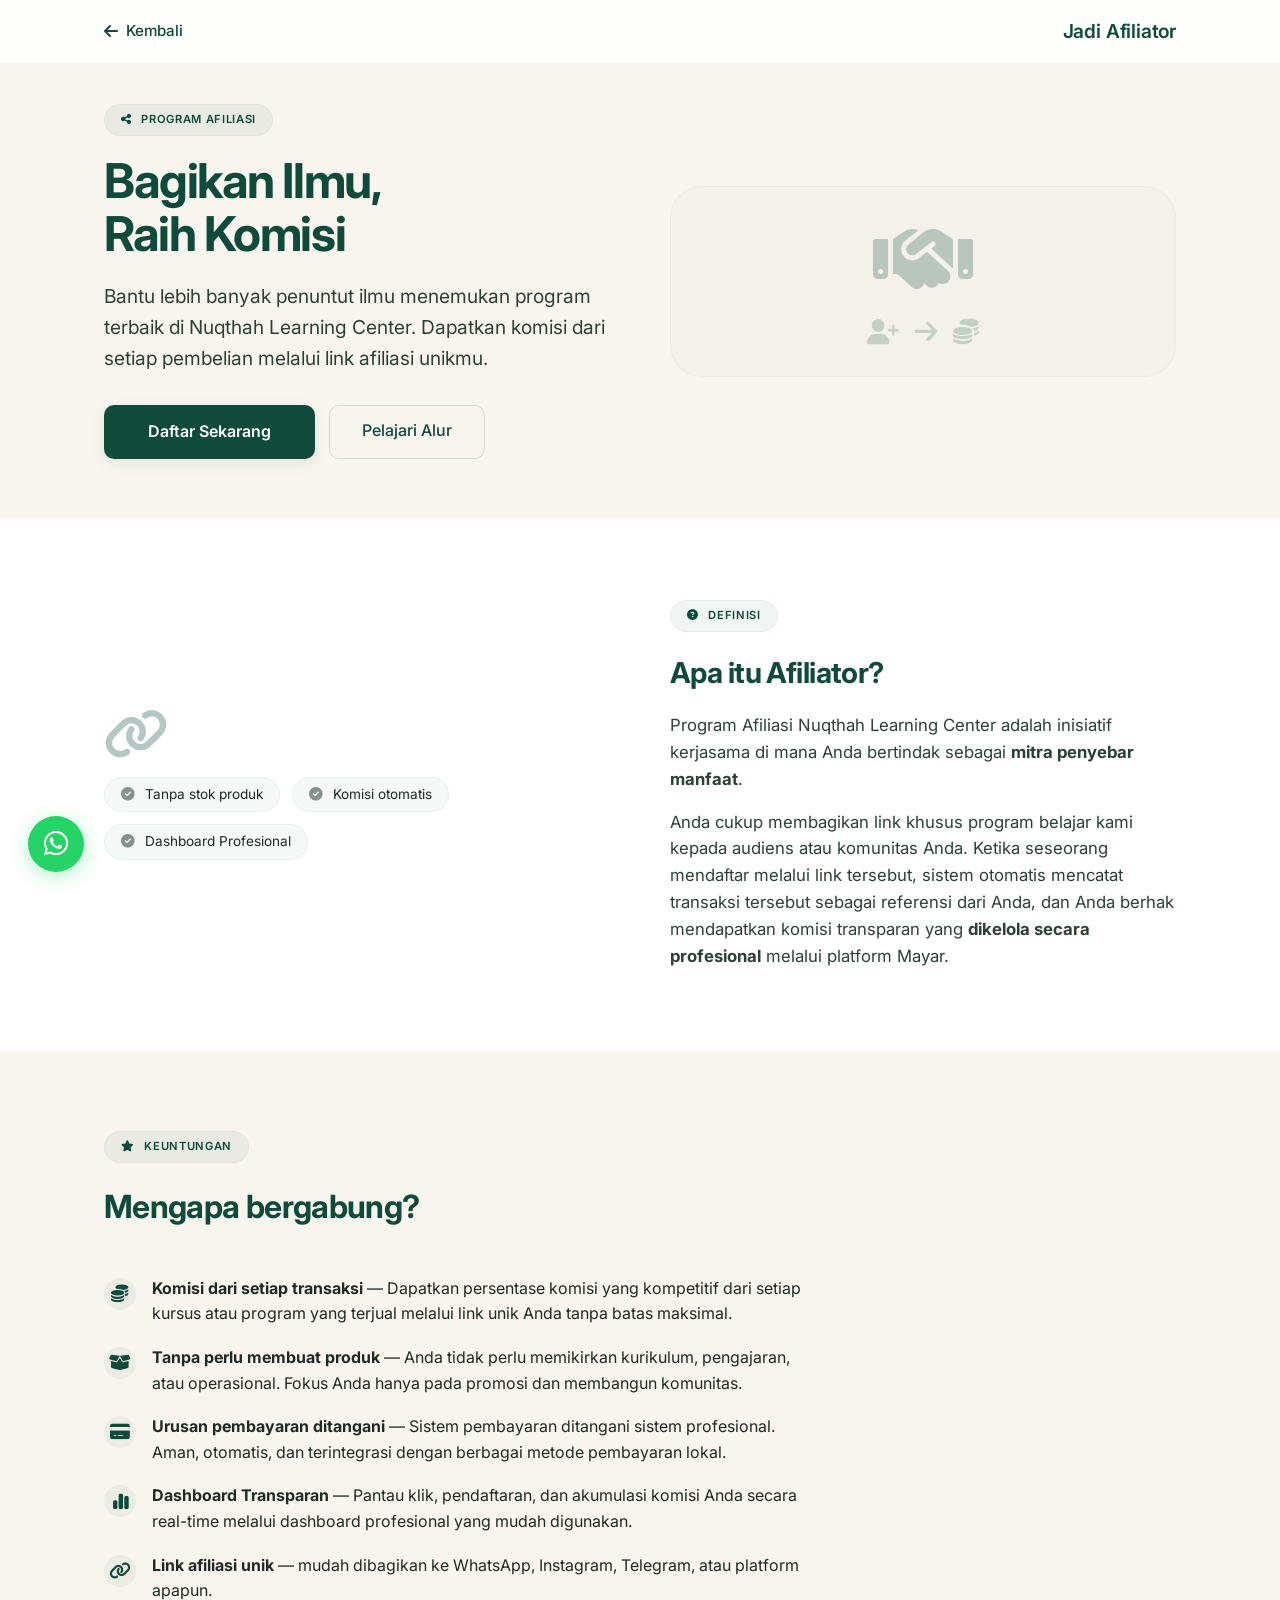
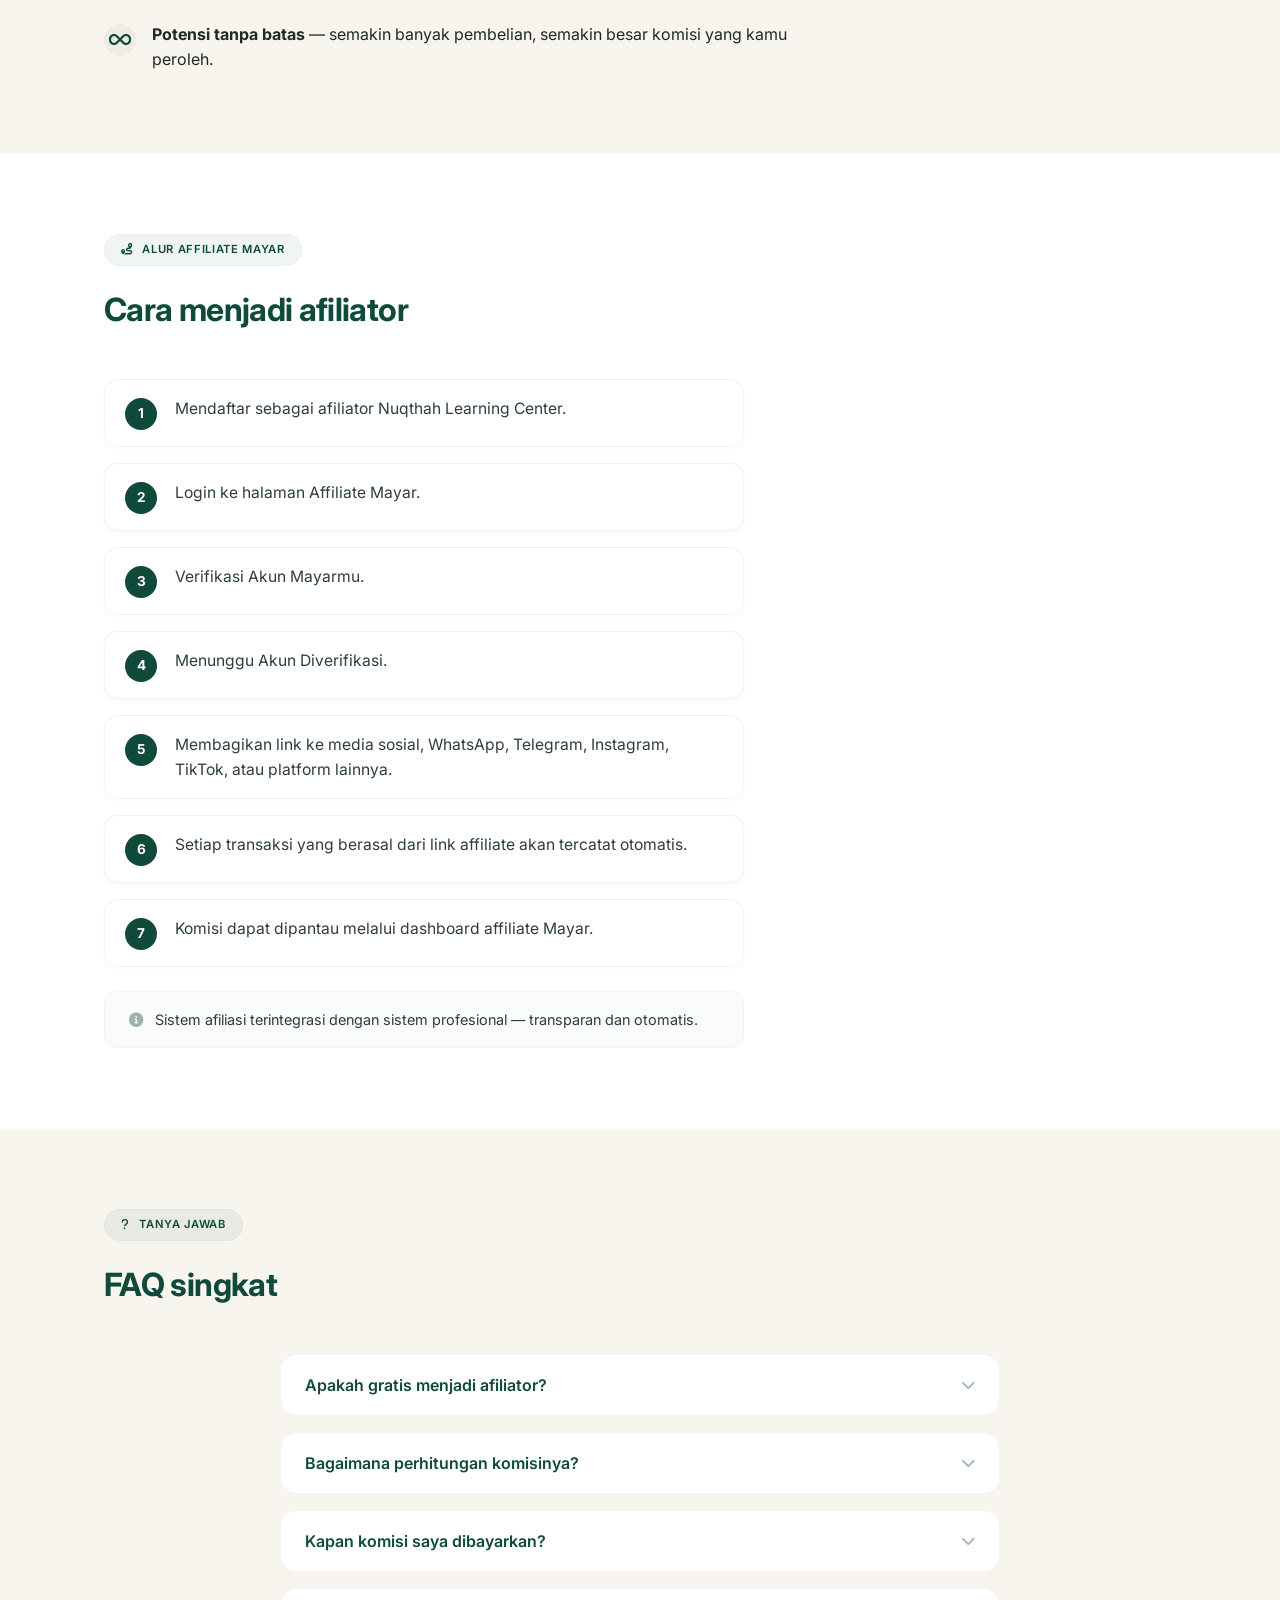
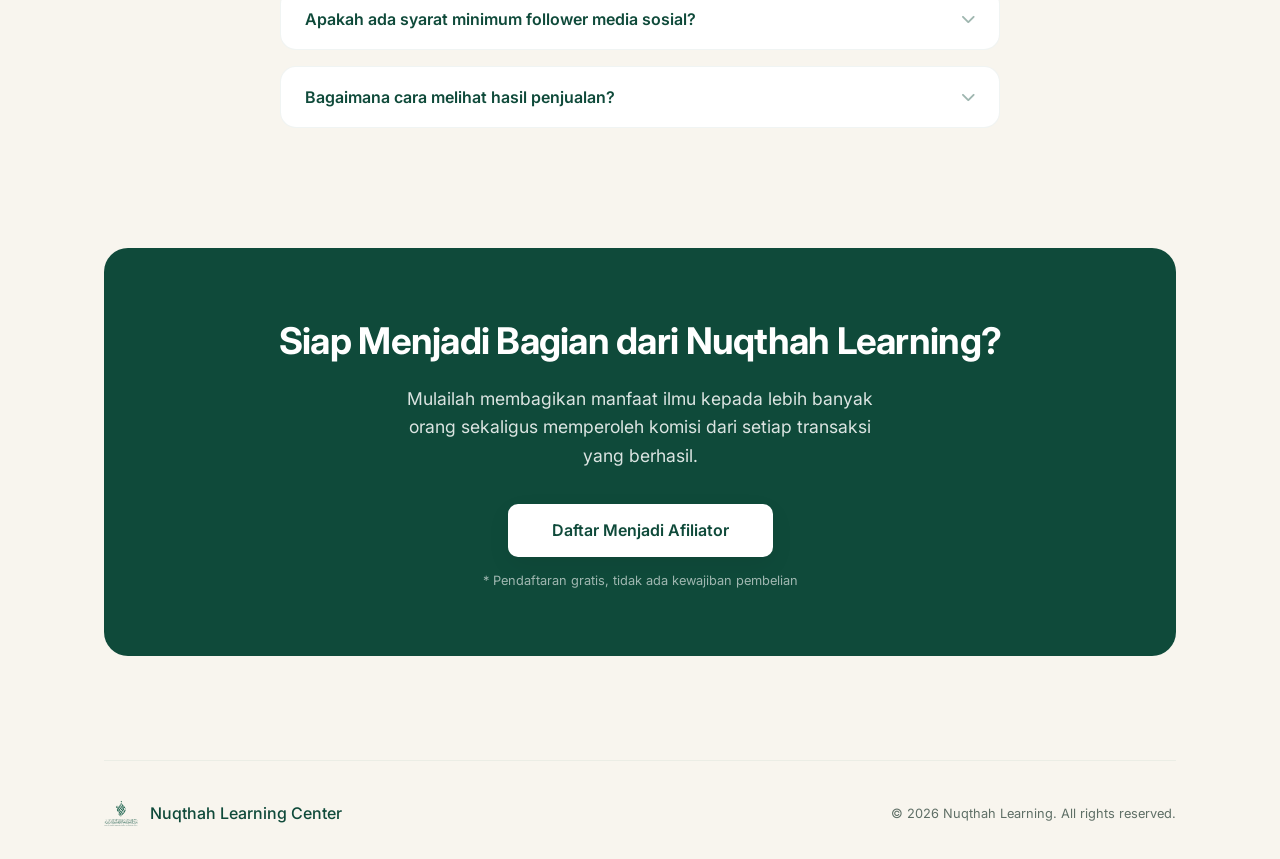
==== afiliator.html @ 63e70f7a "Add files via upload" ====
<!DOCTYPE html>
<html lang="id">

<head>
    <meta charset="UTF-8" />
    <meta name="viewport" content="width=device-width, initial-scale=1.0" />
    <title>Jadi Afiliator · Nuqthah Learning Center</title>
    <meta name="theme-color" content="#0F4A3A" />
    <link rel="icon" type="image/png" href="assets/logofix.png" />
    <link rel="preconnect" href="https://fonts.googleapis.com" />
    <link rel="preconnect" href="https://fonts.gstatic.com" crossorigin />
    <link href="https://fonts.googleapis.com/css2?family=Inter:opsz,wght@14..32,300;400;500;600;700&display=swap"
        rel="stylesheet" />
    <link rel="stylesheet" href="https://cdnjs.cloudflare.com/ajax/libs/font-awesome/6.5.0/css/all.min.css" />
    <style>
        /* ===== RESET & BASE ===== */
        * {
            margin: 0;
            padding: 0;
            box-sizing: border-box;
        }

        html {
            scroll-behavior: smooth;
        }

        body {
            font-family: 'Inter', -apple-system, BlinkMacSystemFont, sans-serif;
            background-color: #f8f5ee;
            color: #1e2a24;
            line-height: 1.6;
            -webkit-font-smoothing: antialiased;
        }

        .container {
            max-width: 1120px;
            margin: 0 auto;
            padding: 0 24px;
        }

        img {
            max-width: 100%;
            display: block;
        }

        a {
            text-decoration: none;
            color: inherit;
        }

        /* ===== NAVBAR ===== */
        .navbar {
            position: sticky;
            top: 0;
            z-index: 40;
            background: rgba(255, 255, 255, 0.85);
            backdrop-filter: blur(12px);
            -webkit-backdrop-filter: blur(12px);
            border-bottom: 1px solid rgba(15, 74, 58, 0.06);
            padding: 16px 0;
        }

        .navbar .container {
            display: flex;
            align-items: center;
            justify-content: space-between;
        }

        .nav-back {
            display: inline-flex;
            align-items: center;
            gap: 8px;
            color: #0f4a3a;
            font-weight: 500;
            font-size: 0.95rem;
            transition: opacity 0.2s;
        }

        .nav-back i {
            font-size: 1rem;
            transition: transform 0.2s;
        }

        .nav-back:hover i {
            transform: translateX(-4px);
        }

        .nav-back:hover {
            opacity: 0.7;
        }

        .nav-title {
            font-weight: 600;
            font-size: 1.2rem;
            letter-spacing: -0.01em;
            color: #0f4a3a;
        }

        /* ===== SECTIONS ===== */
        section {
            padding: 80px 0;
        }

        .section-alt {
            background: #ffffff;
            border-top: 1px solid rgba(0, 0, 0, 0.02);
            border-bottom: 1px solid rgba(0, 0, 0, 0.02);
        }

        /* ===== GRID ===== */
        .grid-2 {
            display: grid;
            grid-template-columns: 1fr 1fr;
            gap: 60px;
            align-items: center;
        }

        .grid-2-reverse {
            direction: rtl;
        }

        .grid-2-reverse>* {
            direction: ltr;
        }

        /* ===== BADGE ===== */
        .badge {
            display: inline-block;
            background: rgba(15, 74, 58, 0.06);
            color: #0f4a3a;
            font-size: 0.7rem;
            font-weight: 600;
            letter-spacing: 0.06em;
            padding: 6px 16px;
            border-radius: 40px;
            margin-bottom: 18px;
            border: 1px solid rgba(15, 74, 58, 0.04);
            text-transform: uppercase;
        }

        .badge i {
            margin-right: 6px;
        }

        /* ===== HERO ===== */
        .hero {
            padding-top: 40px;
            padding-bottom: 60px;
        }

        .hero h1 {
            font-size: 3rem;
            font-weight: 700;
            letter-spacing: -0.03em;
            line-height: 1.12;
            color: #0f4a3a;
            margin-bottom: 20px;
        }

        .hero p {
            font-size: 1.2rem;
            color: #2d3f36;
            max-width: 520px;
            margin-bottom: 32px;
            font-weight: 400;
        }

        .hero-illustration {
            background: rgba(15, 74, 58, 0.02);
            border-radius: 32px;
            padding: 32px;
            border: 1px solid rgba(15, 74, 58, 0.04);
            text-align: center;
        }

        .hero-illustration i {
            font-size: 5rem;
            color: #0f4a3a;
            opacity: 0.25;
        }

        .hero-illustration .icons-row {
            margin-top: 20px;
            display: flex;
            gap: 16px;
            justify-content: center;
        }

        .hero-illustration .icons-row i {
            font-size: 1.6rem;
            opacity: 0.2;
        }

        /* ===== BUTTONS ===== */
        .btn-primary {
            display: inline-block;
            background: #0f4a3a;
            color: #ffffff;
            font-weight: 600;
            padding: 14px 44px;
            border-radius: 10px;
            transition: background 0.2s, transform 0.15s;
            box-shadow: 0 4px 14px rgba(15, 74, 58, 0.10);
            border: none;
            cursor: pointer;
            font-size: 1rem;
        }

        .btn-primary:hover {
            background: #0b3d30;
            transform: translateY(-2px);
        }

        .btn-outline {
            background: transparent;
            border: 1px solid rgba(15, 74, 58, 0.15);
            color: #0f4a3a;
            padding: 12px 32px;
            border-radius: 10px;
            font-weight: 500;
            transition: 0.2s;
            display: inline-block;
        }

        .btn-outline:hover {
            background: rgba(15, 74, 58, 0.04);
            border-color: #0f4a3a;
        }

        .btn-group {
            display: flex;
            gap: 14px;
            flex-wrap: wrap;
        }

        /* ===== TYPOGRAPHY ===== */
        .section-title {
            font-size: 2rem;
            font-weight: 700;
            color: #0f4a3a;
            letter-spacing: -0.02em;
            margin-bottom: 12px;
        }

        .section-subtitle {
            font-size: 1.05rem;
            color: #2d3f36;
            max-width: 520px;
        }

        .heading-large {
            font-size: 1.8rem;
            font-weight: 700;
            color: #0f4a3a;
            letter-spacing: -0.02em;
            margin-bottom: 16px;
        }

        /* ===== LIST MODERN ===== */
        .list-modern {
            list-style: none;
            padding: 0;
            display: flex;
            flex-direction: column;
            gap: 18px;
        }

        .list-modern li {
            display: flex;
            align-items: flex-start;
            gap: 16px;
            font-size: 1rem;
            color: #1f2a24;
        }

        .list-modern li i {
            color: #0f4a3a;
            font-size: 1.1rem;
            margin-top: 2px;
            width: 32px;
            height: 32px;
            display: flex;
            align-items: center;
            justify-content: center;
            background: rgba(15, 74, 58, 0.05);
            border-radius: 40px;
            flex-shrink: 0;
        }

        /* ===== TIMELINE - TANPA GARIS VERTIKAL ===== */
        .timeline {
            display: flex;
            flex-direction: column;
            gap: 16px;
            max-width: 640px;
        }

        .timeline-item {
            display: flex;
            align-items: flex-start;
            gap: 18px;
            padding: 16px 20px;
            background: #ffffff;
            border-radius: 14px;
            border: 1px solid rgba(15, 74, 58, 0.06);
            transition: all 0.3s ease;
            box-shadow: 0 2px 8px rgba(0, 0, 0, 0.02);
        }

        .timeline-item:hover {
            border-color: rgba(15, 74, 58, 0.12);
            box-shadow: 0 4px 16px rgba(15, 74, 58, 0.04);
            transform: translateY(-2px);
        }

        .timeline-item .num {
            font-weight: 700;
            color: #ffffff;
            background: #0f4a3a;
            width: 32px;
            height: 32px;
            border-radius: 50%;
            display: flex;
            align-items: center;
            justify-content: center;
            flex-shrink: 0;
            font-size: 0.85rem;
            margin-top: 2px;
        }

        .timeline-item p {
            margin: 0;
            color: #2d3f36;
            font-size: 0.98rem;
            line-height: 1.6;
        }

        .timeline-item p strong,
        .timeline-item p b {
            color: #0f4a3a;
        }

        .timeline-item p a {
            font-weight: 700;
            color: #0f4a3a;
            text-decoration: underline;
            text-underline-offset: 2px;
            transition: color 0.2s;
        }

        .timeline-item p a:hover {
            color: #0b3d30;
        }

        .timeline-note {
            margin-top: 24px;
            background: rgba(15, 74, 58, 0.02);
            padding: 16px 24px;
            border-radius: 14px;
            max-width: 640px;
            border: 1px solid rgba(15, 74, 58, 0.04);
            font-size: 0.9rem;
            color: #2d3f36;
        }

        .timeline-note i {
            color: #0f4a3a;
            opacity: 0.4;
            margin-right: 8px;
        }

        /* ===== FAQ ===== */
        .faq-container {
            max-width: 720px;
            margin: 0 auto;
            display: flex;
            flex-direction: column;
            gap: 16px;
        }

        .faq-item {
            border: 1px solid rgba(15, 74, 58, 0.06);
            background: #ffffff;
            border-radius: 16px;
            overflow: hidden;
            transition: all 0.3s ease;
        }

        .faq-item:hover {
            border-color: rgba(15, 74, 58, 0.12);
        }

        .faq-header {
            width: 100%;
            padding: 20px 24px;
            display: flex;
            align-items: center;
            justify-content: space-between;
            text-align: left;
            background: transparent;
            border: none;
            cursor: pointer;
            transition: background 0.2s ease;
            font-family: inherit;
            font-size: 1rem;
            font-weight: 600;
            color: #0f4a3a;
            gap: 16px;
        }

        .faq-header:hover {
            background: rgba(15, 74, 58, 0.02);
        }

        .faq-header .chevron-icon {
            flex-shrink: 0;
            color: #0f4a3a;
            opacity: 0.4;
            transition: transform 0.3s ease;
            font-size: 0.9rem;
        }

        .faq-item.active .chevron-icon {
            transform: rotate(180deg);
        }

        .faq-content {
            max-height: 0;
            overflow: hidden;
            transition: max-height 0.4s ease-out, padding 0.3s ease;
            padding: 0 24px;
            color: #2d3f36;
            font-size: 0.95rem;
            line-height: 1.7;
        }

        .faq-item.active .faq-content {
            max-height: 500px;
            padding: 0 24px 20px 24px;
        }

        /* ===== CTA BLOCK ===== */
        .cta-block {
            background: #0f4a3a;
            border-radius: 24px;
            padding: 64px 48px;
            color: #ffffff;
            text-align: center;
        }

        .cta-block h2 {
            font-size: 2.3rem;
            font-weight: 700;
            letter-spacing: -0.02em;
            margin-bottom: 14px;
        }

        .cta-block p {
            font-size: 1.1rem;
            opacity: 0.85;
            max-width: 500px;
            margin: 0 auto 34px;
        }

        .cta-block .btn-primary {
            background: #ffffff;
            color: #0f4a3a;
            box-shadow: 0 8px 24px rgba(0, 0, 0, 0.06);
        }

        .cta-block .btn-primary:hover {
            background: #f0f0f0;
            transform: translateY(-2px);
        }

        .cta-note {
            margin-top: 14px;
            font-size: 0.8rem;
            opacity: 0.6;
        }

        /* ===== FOOTER ===== */
        .footer {
            padding: 36px 0 28px;
            border-top: 1px solid rgba(15, 74, 58, 0.05);
            margin-top: 24px;
            display: flex;
            justify-content: space-between;
            align-items: center;
            flex-wrap: wrap;
            gap: 16px;
        }

        .footer-brand {
            display: flex;
            align-items: center;
            gap: 12px;
        }

        .footer-brand img {
            height: 34px;
            width: auto;
            opacity: 0.85;
        }

        .footer-brand span {
            font-weight: 500;
            color: #0f4a3a;
        }

        .footer p {
            font-size: 0.8rem;
            color: #5f6f66;
        }

        /* ===== ANIMATION ===== */
        .fade-up {
            opacity: 0;
            transform: translateY(24px);
            transition: opacity 0.7s ease, transform 0.7s ease;
        }

        .fade-up.in-view {
            opacity: 1;
            transform: translateY(0);
        }

        /* ===== RESPONSIVE ===== */
        @media (max-width: 900px) {
            .grid-2 {
                grid-template-columns: 1fr;
                gap: 40px;
            }

            .grid-2-reverse {
                direction: ltr;
            }

            .hero h1 {
                font-size: 2.4rem;
            }

            .hero p {
                font-size: 1.05rem;
            }

            section {
                padding: 56px 0;
            }

            .cta-block {
                padding: 44px 28px;
            }

            .cta-block h2 {
                font-size: 1.8rem;
            }

            .section-title {
                font-size: 1.7rem;
            }
        }

        @media (max-width: 600px) {
            .container {
                padding: 0 18px;
            }

            .hero h1 {
                font-size: 2rem;
            }

            .hero p {
                font-size: 1rem;
            }

            .btn-primary {
                width: 100%;
                text-align: center;
                padding: 14px 24px;
            }

            .btn-group {
                flex-direction: column;
            }

            .btn-outline {
                text-align: center;
            }

            .footer {
                flex-direction: column;
                align-items: flex-start;
            }

            .cta-block {
                padding: 36px 20px;
            }

            .cta-block h2 {
                font-size: 1.5rem;
            }

            .nav-title {
                font-size: 0.95rem;
            }

            .hero-illustration i {
                font-size: 3.5rem;
            }

            .timeline-item {
                padding: 14px 16px;
                gap: 14px;
            }

            .timeline-item .num {
                width: 28px;
                height: 28px;
                font-size: 0.75rem;
            }

            .timeline-item p {
                font-size: 0.9rem;
            }

            .faq-header {
                padding: 16px 18px;
                font-size: 0.9rem;
            }

            .faq-content {
                font-size: 0.9rem;
                padding: 0 18px;
            }

            .faq-item.active .faq-content {
                padding: 0 18px 16px 18px;
            }
        }

        @media (max-width: 400px) {
            .hero h1 {
                font-size: 1.7rem;
            }

            .section-title {
                font-size: 1.4rem;
            }

            .timeline-item {
                padding: 12px 14px;
                gap: 12px;
            }

            .timeline-item .num {
                width: 24px;
                height: 24px;
                font-size: 0.65rem;
            }

            .timeline-item p {
                font-size: 0.85rem;
            }

            .faq-header {
                padding: 14px 16px;
                font-size: 0.85rem;
            }

            .faq-content {
                font-size: 0.85rem;
                padding: 0 16px;
            }

            .faq-item.active .faq-content {
                padding: 0 16px 14px 16px;
            }
        }

        /* ===== FLOATING WHATSAPP BUTTON ===== */
        .floating-wa {
            position: fixed;
            bottom: 28px;
            left: 28px;
            z-index: 999;
            display: flex;
            align-items: center;
            gap: 12px;
            text-decoration: none;
            transition: all 0.3s cubic-bezier(0.4, 0, 0.2, 1);
        }

        .floating-wa-icon {
            width: 56px;
            height: 56px;
            background: #25D366;
            border-radius: 50%;
            display: flex;
            align-items: center;
            justify-content: center;
            box-shadow: 0 4px 20px rgba(37, 211, 102, 0.35);
            transition: all 0.3s ease;
            flex-shrink: 0;
        }

        .floating-wa-icon i {
            font-size: 28px;
            color: #ffffff;
            transition: transform 0.3s ease;
        }

        .floating-wa:hover .floating-wa-icon {
            transform: scale(1.08);
            box-shadow: 0 6px 28px rgba(37, 211, 102, 0.45);
        }

        .floating-wa:hover .floating-wa-icon i {
            transform: scale(1.05);
        }

        .floating-wa:active .floating-wa-icon {
            transform: scale(0.92);
        }

        /* ===== TOOLTIP ===== */
        .floating-wa-tooltip {
            position: relative;
            opacity: 0;
            transform: translateX(-8px);
            transition: all 0.3s ease;
            pointer-events: none;
            white-space: nowrap;
        }

        .floating-wa:hover .floating-wa-tooltip {
            opacity: 1;
            transform: translateX(0);
        }

        .tooltip-text {
            background: #ffffff;
            color: #1e2a24;
            font-size: 0.8rem;
            font-weight: 600;
            padding: 8px 16px;
            border-radius: 10px;
            box-shadow: 0 4px 16px rgba(0, 0, 0, 0.08);
            border: 1px solid rgba(15, 74, 58, 0.06);
            display: inline-block;
            letter-spacing: 0.01em;
        }

        .tooltip-arrow {
            position: absolute;
            left: -6px;
            top: 50%;
            transform: translateY(-50%);
            width: 0;
            height: 0;
            border-top: 6px solid transparent;
            border-bottom: 6px solid transparent;
            border-right: 6px solid #ffffff;
        }

        /* ===== PULSE ANIMATION (Subtle) ===== */
        @keyframes wa-pulse {
            0% {
                box-shadow: 0 0 0 0 rgba(37, 211, 102, 0.25);
            }

            70% {
                box-shadow: 0 0 0 16px rgba(37, 211, 102, 0);
            }

            100% {
                box-shadow: 0 0 0 0 rgba(37, 211, 102, 0);
            }
        }

        .floating-wa-icon {
            animation: wa-pulse 2.5s ease-in-out infinite;
        }

        @media (max-width: 640px) {
            .floating-wa {
                bottom: 20px;
                left: 20px;
            }

            .floating-wa-icon {
                width: 50px;
                height: 50px;
            }

            .floating-wa-icon i {
                font-size: 24px;
            }

            .tooltip-text {
                font-size: 0.7rem;
                padding: 6px 14px;
            }

            .floating-wa-tooltip {
                display: none;
            }

            .floating-wa:hover .floating-wa-tooltip {
                display: block;
            }
        }

        @media (max-width: 400px) {
            .floating-wa {
                bottom: 16px;
                left: 16px;
            }

            .floating-wa-icon {
                width: 46px;
                height: 46px;
            }

            .floating-wa-icon i {
                font-size: 20px;
            }
        }
    </style>
</head>

<body>

    <!-- ===== NAVBAR ===== -->
    <nav class="navbar">
        <div class="container">
            <a href="index.html" class="nav-back">
                <i class="fas fa-arrow-left"></i> Kembali
            </a>
            <span class="nav-title">Jadi Afiliator</span>
        </div>
    </nav>

    <!-- ===== HERO ===== -->
    <section class="hero fade-up">
        <div class="container grid-2">
            <div>
                <span class="badge"><i class="fas fa-share-alt"></i> Program Afiliasi</span>
                <h1>Bagikan Ilmu,<br />Raih Komisi</h1>
                <p>Bantu lebih banyak penuntut ilmu menemukan program terbaik di Nuqthah Learning Center. Dapatkan
                    komisi dari setiap pembelian melalui link afiliasi unikmu.</p>
                <div class="btn-group">
                    <a href="#daftar" class="btn-primary">Daftar Sekarang</a>
                    <a href="#cara" class="btn-outline">Pelajari Alur</a>
                </div>
            </div>
            <div class="hero-illustration">
                <i class="fas fa-handshake"></i>
                <div class="icons-row">
                    <i class="fas fa-user-plus"></i>
                    <i class="fas fa-arrow-right"></i>
                    <i class="fas fa-coins"></i>
                </div>
            </div>
        </div>
    </section>

    <!-- ===== APA ITU AFILIATOR ===== -->
    <section class="section-alt fade-up">
        <div class="container grid-2 grid-2-reverse">
            <div>
                <span class="badge"><i class="fas fa-question-circle"></i> Definisi</span>
                <h2 class="heading-large">Apa itu Afiliator?</h2>
                <p style="color: #2d3f36; font-size: 1.05rem; max-width: 520px; margin-bottom: 16px;">
                    Program Afiliasi Nuqthah Learning Center adalah inisiatif kerjasama di mana Anda bertindak sebagai
                    <strong>mitra penyebar manfaat</strong>.
                </p>
                <p style="color: #2d3f36; font-size: 1.05rem; max-width: 520px;">
                    Anda cukup membagikan link khusus program belajar kami kepada audiens atau komunitas Anda. Ketika
                    seseorang mendaftar melalui link tersebut, sistem otomatis mencatat transaksi tersebut sebagai
                    referensi dari Anda, dan Anda berhak mendapatkan komisi transparan yang <strong>dikelola secara
                        profesional</strong>
                    melalui platform Mayar.
                </p>
            </div>
            <div>
                <i class="fas fa-link"
                    style="font-size: 3.2rem; color: #0f4a3a; opacity: 0.3; display: block; margin-bottom: 16px;"></i>
                <div style="display: flex; gap: 12px; flex-wrap: wrap;">
                    <span
                        style="background: rgba(15, 74, 58, 0.04); padding: 6px 16px; border-radius: 40px; font-size: 0.85rem; border: 1px solid rgba(15, 74, 58, 0.05);">
                        <i class="fas fa-check-circle" style="margin-right: 6px; opacity: 0.5;"></i> Tanpa stok produk
                    </span>
                    <span
                        style="background: rgba(15, 74, 58, 0.04); padding: 6px 16px; border-radius: 40px; font-size: 0.85rem; border: 1px solid rgba(15, 74, 58, 0.05);">
                        <i class="fas fa-check-circle" style="margin-right: 6px; opacity: 0.5;"></i> Komisi otomatis
                    </span>
                    <span
                        style="background: rgba(15, 74, 58, 0.04); padding: 6px 16px; border-radius: 40px; font-size: 0.85rem; border: 1px solid rgba(15, 74, 58, 0.05);">
                        <i class="fas fa-check-circle" style="margin-right: 6px; opacity: 0.5;"></i> Dashboard
                        Profesional
                    </span>
                </div>
            </div>
        </div>
    </section>

    <!-- ===== KEUNTUNGAN ===== -->
    <section class="fade-up">
        <div class="container">
            <div style="max-width: 700px; margin-bottom: 44px;">
                <span class="badge"><i class="fas fa-star"></i> Keuntungan</span>
                <h2 class="section-title">Mengapa bergabung?</h2>
            </div>
            <ul class="list-modern" style="max-width: 720px;">
                <li><i class="fas fa-coins"></i> <span><strong>Komisi dari setiap transaksi</strong> — Dapatkan
                        persentase komisi yang kompetitif dari setiap kursus atau program yang terjual melalui link unik
                        Anda tanpa batas maksimal.</span></li>
                <li><i class="fas fa-box-open"></i> <span><strong>Tanpa perlu membuat produk</strong> — Anda tidak perlu
                        memikirkan kurikulum, pengajaran, atau operasional. Fokus Anda hanya pada promosi dan membangun
                        komunitas.</span></li>
                <li><i class="fas fa-credit-card"></i> <span><strong>Urusan pembayaran ditangani</strong> — Sistem
                        pembayaran ditangani sistem profesional. Aman, otomatis, dan terintegrasi dengan berbagai
                        metode pembayaran lokal.</span></li>
                <li><i class="fas fa-chart-simple"></i> <span><strong>Dashboard Transparan</strong> — Pantau klik,
                        pendaftaran, dan akumulasi komisi Anda secara real-time melalui dashboard profesional yang mudah
                        digunakan.</span></li>
                <li><i class="fas fa-link"></i> <span><strong>Link afiliasi unik</strong> — mudah dibagikan ke WhatsApp,
                        Instagram, Telegram, atau platform apapun.</span></li>
                <li><i class="fas fa-infinity"></i> <span><strong>Potensi tanpa batas</strong> — semakin banyak
                        pembelian, semakin besar komisi yang kamu peroleh.</span></li>
            </ul>
        </div>
    </section>

    <!-- ===== CARA MENJADI AFILIATOR - DENGAN KOTAK ===== -->
    <section class="section-alt fade-up" id="cara">
        <div class="container">
            <div style="max-width: 700px; margin-bottom: 44px;">
                <span class="badge"><i class="fas fa-route"></i> Alur Affiliate Mayar</span>
                <h2 class="section-title">Cara menjadi afiliator</h2>
            </div>
            <div class="timeline">
                <div class="timeline-item">
                    <span class="num">1</span>
                    <p>Mendaftar sebagai afiliator Nuqthah Learning Center.</p>
                </div>
                <div class="timeline-item">
                    <span class="num">2</span>
                    <p>Login ke halaman Affiliate Mayar.</p>
                </div>
                <div class="timeline-item">
                    <span class="num">3</span>
                    <p>Verifikasi Akun Mayarmu.</p>
                </div>
                <div class="timeline-item">
                    <span class="num">4</span>
                    <p>Menunggu Akun Diverifikasi.</p>
                </div>
                <div class="timeline-item">
                    <span class="num">5</span>
                    <p>Membagikan link ke media sosial, WhatsApp, Telegram, Instagram, TikTok, atau platform lainnya.
                    </p>
                </div>
                <div class="timeline-item">
                    <span class="num">6</span>
                    <p>Setiap transaksi yang berasal dari link affiliate akan tercatat otomatis.</p>
                </div>
                <div class="timeline-item">
                    <span class="num">7</span>
                    <p>Komisi dapat dipantau melalui dashboard affiliate Mayar.</p>
                </div>
            </div>
            <div class="timeline-note">
                <i class="fas fa-info-circle"></i>
                <span>Sistem afiliasi terintegrasi dengan sistem profesional — transparan dan otomatis.</span>
            </div>
        </div>
    </section>

    <!-- ===== FAQ ===== -->
    <section class="fade-up">
        <div class="container">
            <div style="max-width: 700px; margin-bottom: 44px;">
                <span class="badge"><i class="fas fa-question"></i> Tanya Jawab</span>
                <h2 class="section-title">FAQ singkat</h2>
            </div>
            <div class="faq-container">
                <!-- FAQ 1 -->
                <div class="faq-item">
                    <button class="faq-header" onclick="toggleFaq(this)">
                        <span>Apakah gratis menjadi afiliator?</span>
                        <i class="fas fa-chevron-down chevron-icon"></i>
                    </button>
                    <div class="faq-content">
                        Pendaftaran program afiliasi Nuqthah Learning Center sepenuhnya <strong>Gratis</strong>. Kami
                        tidak memungut biaya pendaftaran apapun kepada mitra.
                    </div>
                </div>

                <!-- FAQ 2 -->
                <div class="faq-item">
                    <button class="faq-header" onclick="toggleFaq(this)">
                        <span>Bagaimana perhitungan komisinya?</span>
                        <i class="fas fa-chevron-down chevron-icon"></i>
                    </button>
                    <div class="faq-content">
                        Komisi dihitung berdasarkan persentase tetap dari harga jual produk setelah
                        dikurangi biaya sistem. Detail persentase komisi untuk setiap produk akan terlihat jelas di
                        dashboard afiliasi Anda.
                    </div>
                </div>

                <!-- FAQ 3 -->
                <div class="faq-item">
                    <button class="faq-header" onclick="toggleFaq(this)">
                        <span>Kapan komisi saya dibayarkan?</span>
                        <i class="fas fa-chevron-down chevron-icon"></i>
                    </button>
                    <div class="faq-content">
                        Komisi akan diproses dan dibayarkan secara berkala (misal: setiap akhir
                        bulan) sesuai dengan kebijakan keuangan kami, dengan syarat saldo mencapai ambang batas minimum
                        penarikan yang ditentukan di dashboard Mayar.
                    </div>
                </div>

                <!-- FAQ 4 -->
                <div class="faq-item">
                    <button class="faq-header" onclick="toggleFaq(this)">
                        <span>Apakah ada syarat minimum follower media sosial?</span>
                        <i class="fas fa-chevron-down chevron-icon"></i>
                    </button>
                    <div class="faq-content">
                        Tidak ada syarat minimum follower. Siapa saja dapat bergabung selama
                        memiliki niat baik untuk menyebarkan program edukasi kami secara positif dan mematuhi etika
                        promosi yang sehat.
                    </div>
                </div>

                <!-- FAQ 5 -->
                <div class="faq-item">
                    <button class="faq-header" onclick="toggleFaq(this)">
                        <span>Bagaimana cara melihat hasil penjualan?</span>
                        <i class="fas fa-chevron-down chevron-icon"></i>
                    </button>
                    <div class="faq-content">
                        Semua data penjualan dan komisi dapat dipantau melalui dashboard affiliate
                        di akun Mayar kamu secara realtime.
                    </div>
                </div>
            </div>
        </div>
    </section>

    <!-- ===== CTA ===== -->
    <section style="padding: 40px 0 80px;" class="fade-up" id="daftar">
        <div class="container">
            <div class="cta-block">
                <h2>Siap Menjadi Bagian dari Nuqthah Learning?</h2>
                <p>Mulailah membagikan manfaat ilmu kepada lebih banyak orang sekaligus memperoleh komisi dari setiap
                    transaksi yang berhasil.</p>
                <a href="https://web.mayar.id/sign-in/referral/gbgw8tg" class="btn-primary">Daftar Menjadi Afiliator</a>
                <div class="cta-note">* Pendaftaran gratis, tidak ada kewajiban pembelian</div>
            </div>
        </div>
    </section>

    <!-- ===== FOOTER ===== -->
    <div class="container">
        <div class="footer">
            <div class="footer-brand">
                <img src="assets/logofix.png" alt="Nuqthah" />
                <span>Nuqthah Learning Center</span>
            </div>
            <p>&copy; 2026 Nuqthah Learning. All rights reserved.</p>
        </div>
    </div>

    <!-- Floating WhatsApp Button -->
    <a href="https://wa.me/6285185409887?text=Halo%20Admin%20Nuqthah%20Learning%2C%20saya%20tertarik%20menjadi%20afiliator.%20Mohon%20info%20lebih%20lanjutnya."
        class="floating-wa" target="_blank" rel="noopener noreferrer" aria-label="Hubungi Admin via WhatsApp">
        <div class="floating-wa-icon">
            <i class="fab fa-whatsapp"></i>
        </div>
        <div class="floating-wa-tooltip">
            <span class="tooltip-text">Tanya Afiliasi</span>
            <span class="tooltip-arrow"></span>
        </div>
    </a>

    <!-- ===== SCRIPTS ===== -->
    <script>
        // ===== FADE-UP ON SCROLL =====
        document.addEventListener('DOMContentLoaded', function () {
            const fadeElements = document.querySelectorAll('.fade-up');

            const observer = new IntersectionObserver(
                function (entries) {
                    entries.forEach(function (entry) {
                        if (entry.isIntersecting) {
                            entry.target.classList.add('in-view');
                        }
                    });
                }, {
                threshold: 0.1,
                rootMargin: '0px 0px -30px 0px'
            }
            );

            fadeElements.forEach(function (el) {
                observer.observe(el);
            });

            // Trigger for elements already in view
            setTimeout(function () {
                fadeElements.forEach(function (el) {
                    const rect = el.getBoundingClientRect();
                    if (rect.top < window.innerHeight) {
                        el.classList.add('in-view');
                    }
                });
            }, 100);
        });

        // ===== FAQ TOGGLE =====
        function toggleFaq(header) {
            const item = header.parentElement;
            const isActive = item.classList.contains('active');

            // Close all other FAQ items
            document.querySelectorAll('.faq-item').forEach(function (otherItem) {
                if (otherItem !== item) {
                    otherItem.classList.remove('active');
                }
            });

            // Toggle current item
            if (!isActive) {
                item.classList.add('active');
            } else {
                item.classList.remove('active');
            }
        }

        // Make toggleFaq globally accessible
        window.toggleFaq = toggleFaq;

        // Close FAQ when clicking outside
        document.addEventListener('click', function (e) {
            const isFaqItem = e.target.closest('.faq-item');
            if (!isFaqItem) {
                document.querySelectorAll('.faq-item').forEach(function (item) {
                    item.classList.remove('active');
                });
            }
        });
    </script>

</body>

</html>
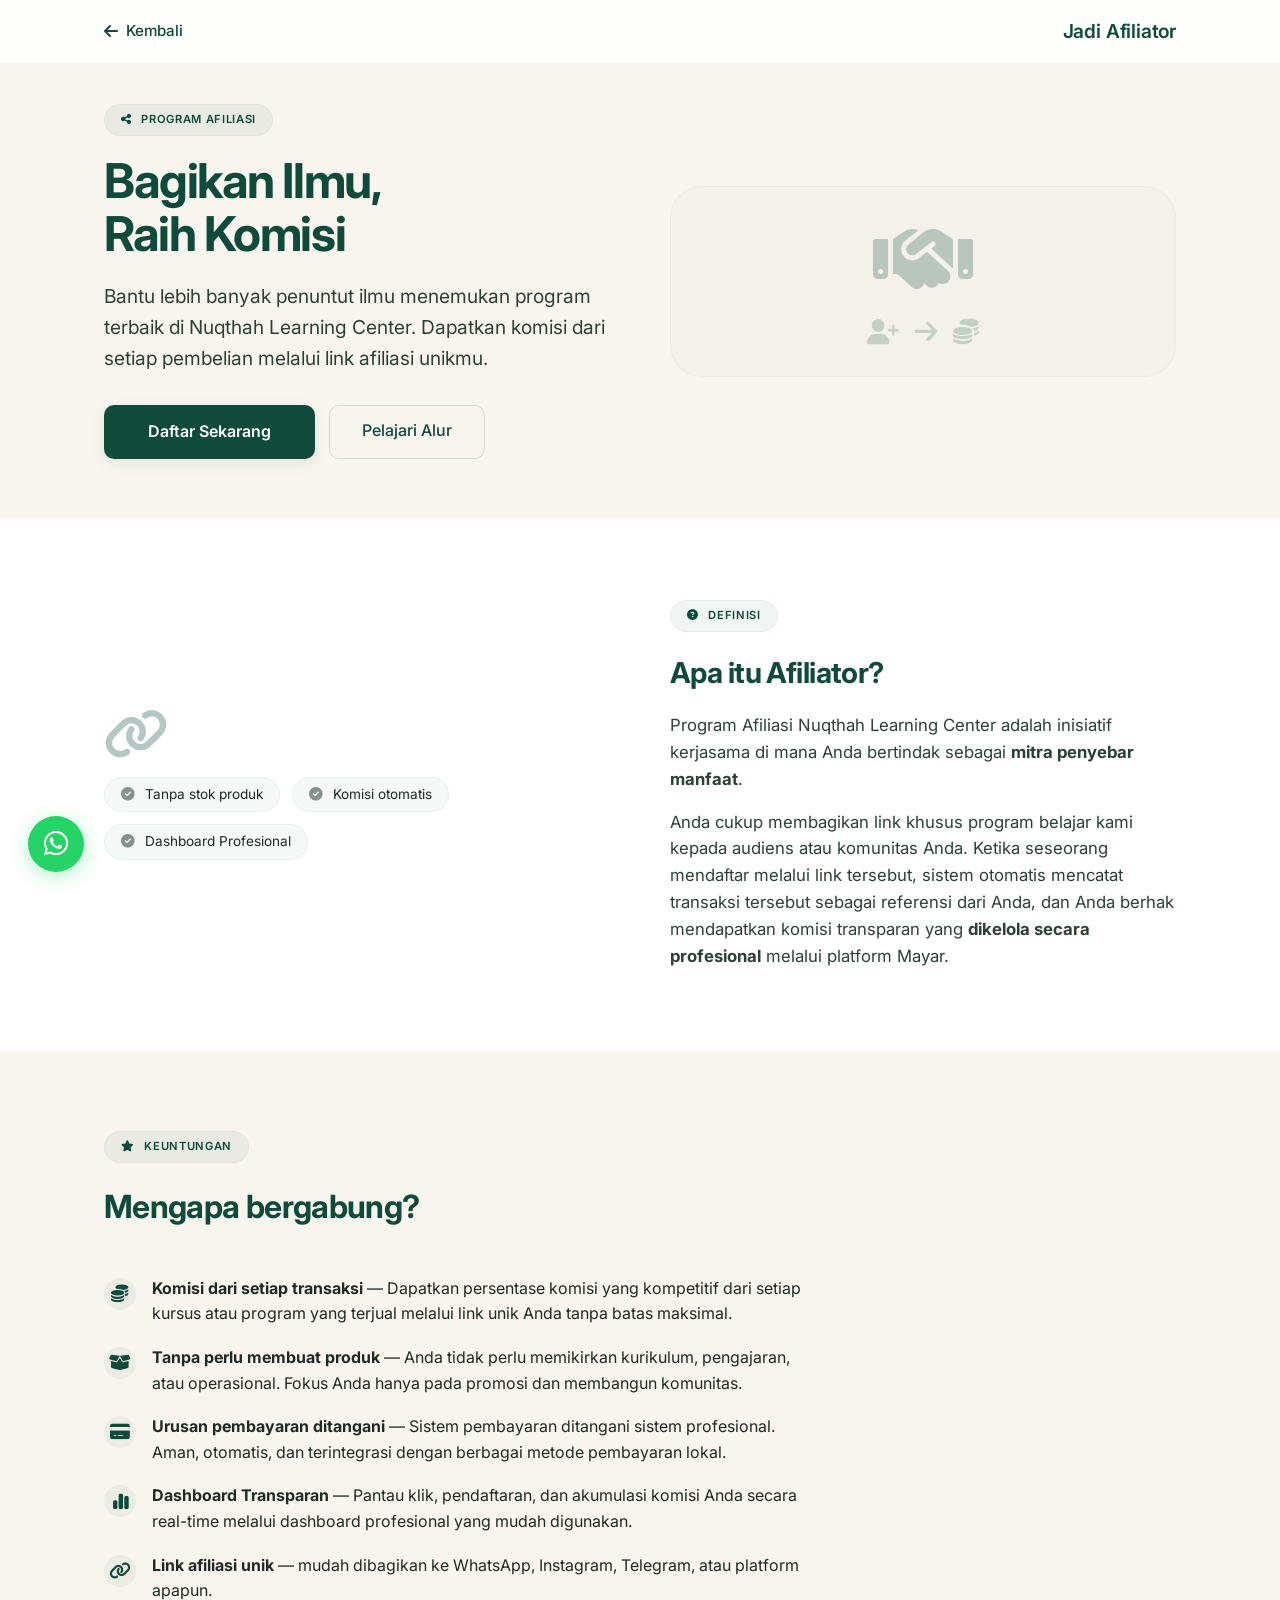
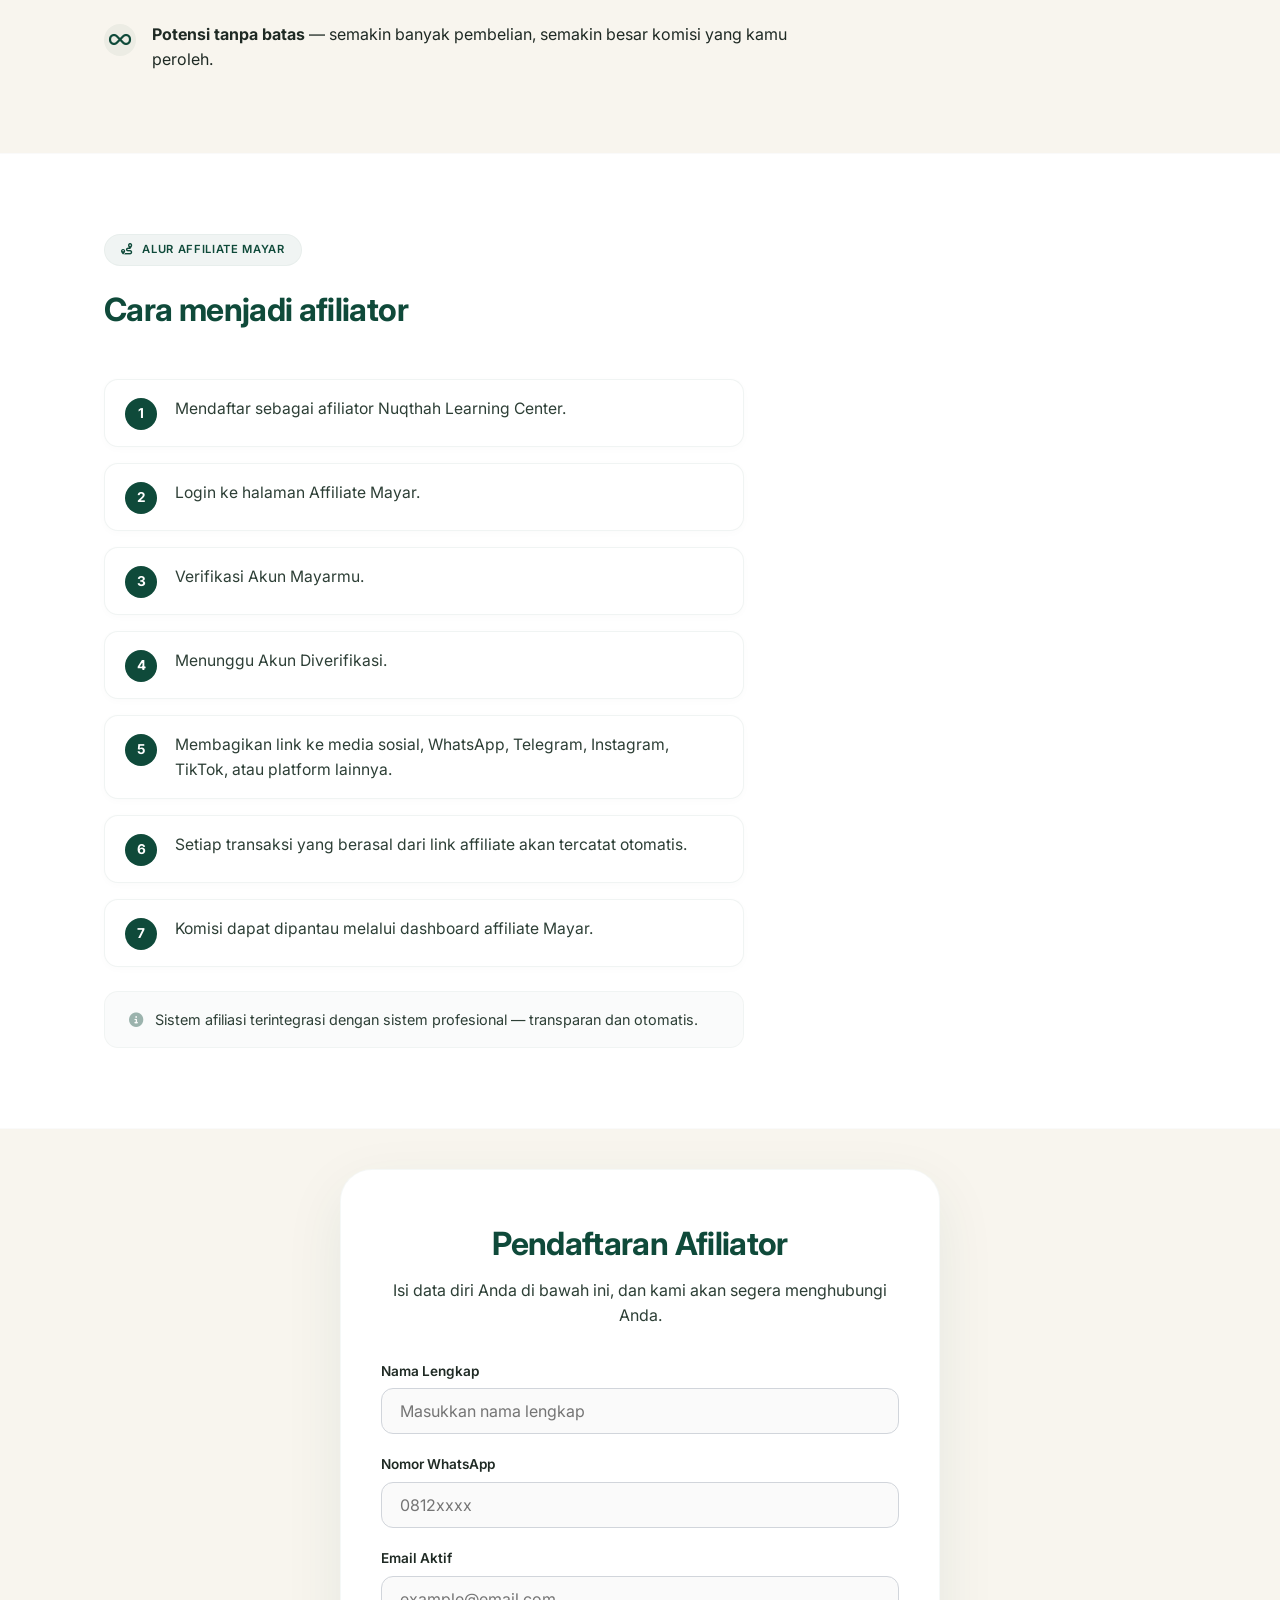
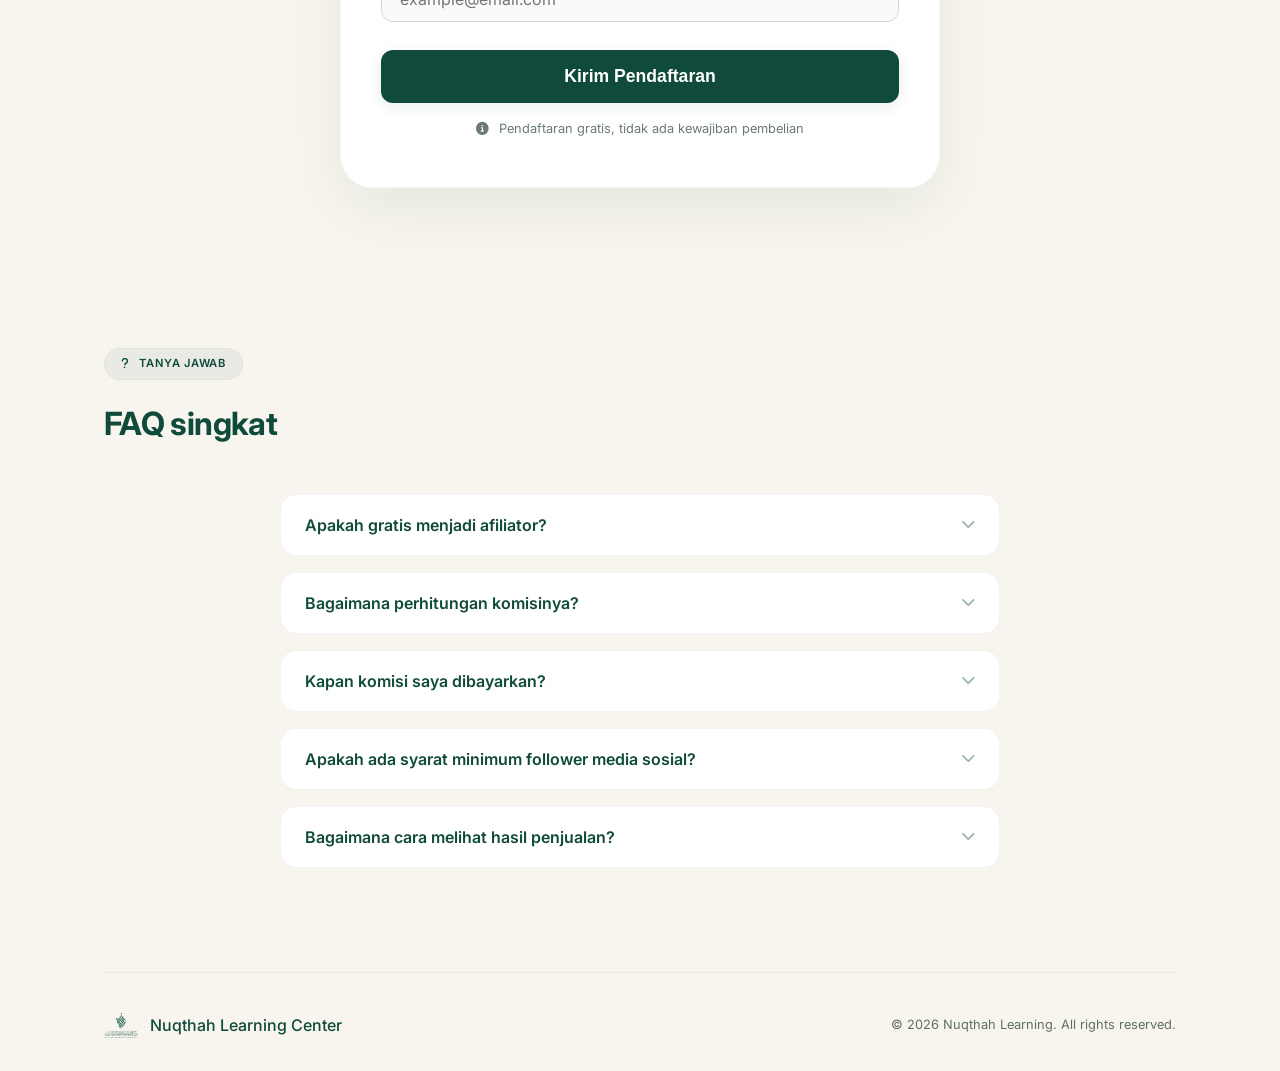
==== commit 707159f0: "Update print statement from 'Hello' to 'Goodbye'" ====
--- a/afiliator.html
+++ b/afiliator.html
@@ -287,7 +287,7 @@
             flex-shrink: 0;
         }
 
-        /* ===== TIMELINE - TANPA GARIS VERTIKAL ===== */
+        /* ===== TIMELINE ===== */
         .timeline {
             display: flex;
             flex-direction: column;
@@ -439,44 +439,178 @@
             padding: 0 24px 20px 24px;
         }
 
-        /* ===== CTA BLOCK ===== */
-        .cta-block {
+        /* ===== FORM PENDAFTARAN (mirip formpengajar) ===== */
+        .form-wrapper {
+            background: #ffffff;
+            border-radius: 2rem;
+            padding: 48px 40px;
+            box-shadow: 0 20px 60px rgba(15, 74, 58, 0.08);
+            border: 1px solid rgba(15, 74, 58, 0.04);
+            max-width: 600px;
+            margin: 0 auto;
+        }
+
+        .form-wrapper h2 {
+            font-size: 2rem;
+            font-weight: 700;
+            color: #0f4a3a;
+            letter-spacing: -0.02em;
+            margin-bottom: 8px;
+            text-align: center;
+        }
+
+        .form-wrapper p {
+            color: #2d3f36;
+            text-align: center;
+            margin-bottom: 32px;
+            font-size: 1rem;
+        }
+
+        .form-group {
+            margin-bottom: 20px;
+        }
+
+        .form-group label {
+            display: block;
+            font-size: 0.85rem;
+            font-weight: 600;
+            color: #1f2a24;
+            margin-bottom: 6px;
+        }
+
+        .form-group input {
+            width: 100%;
+            padding: 12px 18px;
+            border-radius: 12px;
+            border: 1px solid #d1d5db;
+            font-family: inherit;
+            font-size: 1rem;
+            transition: border-color 0.2s, box-shadow 0.2s;
+            background: #fafafa;
+        }
+
+        .form-group input:focus {
+            outline: none;
+            border-color: #0f4a3a;
+            box-shadow: 0 0 0 3px rgba(15, 74, 58, 0.08);
+            background: #ffffff;
+        }
+
+        .form-wrapper .btn-primary {
+            width: 100%;
+            justify-content: center;
+            padding: 16px;
+            font-size: 1.1rem;
+            border-radius: 12px;
+            margin-top: 8px;
+        }
+
+        .form-note {
+            text-align: center;
+            margin-top: 16px;
+            font-size: 0.8rem;
+            color: #6b7b72;
+        }
+
+        .form-note i {
+            margin-right: 6px;
+        }
+
+        /* ===== CUSTOM ALERT MODAL ===== */
+        .alert-modal-overlay {
+            position: fixed;
+            inset: 0;
+            z-index: 9999;
+            background: rgba(0, 0, 0, 0.5);
+            backdrop-filter: blur(6px);
+            -webkit-backdrop-filter: blur(6px);
+            display: none;
+            align-items: center;
+            justify-content: center;
+            padding: 20px;
+            animation: fadeInOverlay 0.3s ease;
+        }
+
+        .alert-modal-overlay.active {
+            display: flex;
+        }
+
+        .alert-modal {
+            background: #ffffff;
+            border-radius: 28px;
+            max-width: 420px;
+            width: 100%;
+            padding: 40px 32px 32px;
+            box-shadow: 0 30px 80px rgba(0, 0, 0, 0.2);
+            text-align: center;
+            animation: slideUp 0.3s ease;
+        }
+
+        .alert-modal .icon-wrapper {
+            width: 72px;
+            height: 72px;
+            background: #fef3f2;
+            border-radius: 50%;
+            display: flex;
+            align-items: center;
+            justify-content: center;
+            margin: 0 auto 16px;
+            font-size: 2.4rem;
+            color: #dc2626;
+        }
+
+        .alert-modal h3 {
+            font-size: 1.3rem;
+            font-weight: 700;
+            color: #0f4a3a;
+            margin-bottom: 8px;
+        }
+
+        .alert-modal p {
+            color: #4b5a52;
+            font-size: 0.95rem;
+            margin-bottom: 24px;
+            line-height: 1.6;
+        }
+
+        .alert-modal .btn-close-alert {
             background: #0f4a3a;
-            border-radius: 24px;
-            padding: 64px 48px;
             color: #ffffff;
-            text-align: center;
-        }
-
-        .cta-block h2 {
-            font-size: 2.3rem;
-            font-weight: 700;
-            letter-spacing: -0.02em;
-            margin-bottom: 14px;
-        }
-
-        .cta-block p {
-            font-size: 1.1rem;
-            opacity: 0.85;
-            max-width: 500px;
-            margin: 0 auto 34px;
-        }
-
-        .cta-block .btn-primary {
-            background: #ffffff;
-            color: #0f4a3a;
-            box-shadow: 0 8px 24px rgba(0, 0, 0, 0.06);
-        }
-
-        .cta-block .btn-primary:hover {
-            background: #f0f0f0;
+            border: none;
+            padding: 12px 32px;
+            border-radius: 12px;
+            font-weight: 600;
+            font-size: 0.95rem;
+            cursor: pointer;
+            transition: background 0.2s, transform 0.15s;
+            box-shadow: 0 4px 14px rgba(15, 74, 58, 0.12);
+        }
+
+        .alert-modal .btn-close-alert:hover {
+            background: #0b3d30;
             transform: translateY(-2px);
         }
 
-        .cta-note {
-            margin-top: 14px;
-            font-size: 0.8rem;
-            opacity: 0.6;
+        @keyframes fadeInOverlay {
+            from {
+                opacity: 0;
+            }
+
+            to {
+                opacity: 1;
+            }
+        }
+
+        @keyframes slideUp {
+            from {
+                opacity: 0;
+                transform: translateY(30px) scale(0.95);
+            }
+
+            to {
+                opacity: 1;
+                transform: translateY(0) scale(1);
+            }
         }
 
         /* ===== FOOTER ===== */
@@ -548,12 +682,12 @@
                 padding: 56px 0;
             }
 
-            .cta-block {
-                padding: 44px 28px;
-            }
-
-            .cta-block h2 {
-                font-size: 1.8rem;
+            .form-wrapper {
+                padding: 32px 24px;
+            }
+
+            .form-wrapper h2 {
+                font-size: 1.7rem;
             }
 
             .section-title {
@@ -593,14 +727,6 @@
                 align-items: flex-start;
             }
 
-            .cta-block {
-                padding: 36px 20px;
-            }
-
-            .cta-block h2 {
-                font-size: 1.5rem;
-            }
-
             .nav-title {
                 font-size: 0.95rem;
             }
@@ -637,6 +763,38 @@
             .faq-item.active .faq-content {
                 padding: 0 18px 16px 18px;
             }
+
+            .form-wrapper {
+                padding: 24px 16px;
+                border-radius: 1.5rem;
+            }
+
+            .form-wrapper h2 {
+                font-size: 1.5rem;
+            }
+
+            .form-group input {
+                padding: 10px 14px;
+                font-size: 0.95rem;
+            }
+
+            .alert-modal {
+                padding: 32px 20px 24px;
+            }
+
+            .alert-modal .icon-wrapper {
+                width: 60px;
+                height: 60px;
+                font-size: 2rem;
+            }
+
+            .alert-modal h3 {
+                font-size: 1.1rem;
+            }
+
+            .alert-modal p {
+                font-size: 0.9rem;
+            }
         }
 
         @media (max-width: 400px) {
@@ -678,7 +836,7 @@
             }
         }
 
-        /* ===== FLOATING WHATSAPP BUTTON ===== */
+        /* ===== FLOATING WHATSAPP ===== */
         .floating-wa {
             position: fixed;
             bottom: 28px;
@@ -702,6 +860,7 @@
             box-shadow: 0 4px 20px rgba(37, 211, 102, 0.35);
             transition: all 0.3s ease;
             flex-shrink: 0;
+            animation: wa-pulse 2.5s ease-in-out infinite;
         }
 
         .floating-wa-icon i {
@@ -723,7 +882,6 @@
             transform: scale(0.92);
         }
 
-        /* ===== TOOLTIP ===== */
         .floating-wa-tooltip {
             position: relative;
             opacity: 0;
@@ -763,7 +921,6 @@
             border-right: 6px solid #ffffff;
         }
 
-        /* ===== PULSE ANIMATION (Subtle) ===== */
         @keyframes wa-pulse {
             0% {
                 box-shadow: 0 0 0 0 rgba(37, 211, 102, 0.25);
@@ -776,10 +933,6 @@
             100% {
                 box-shadow: 0 0 0 0 rgba(37, 211, 102, 0);
             }
-        }
-
-        .floating-wa-icon {
-            animation: wa-pulse 2.5s ease-in-out infinite;
         }
 
         @media (max-width: 640px) {
@@ -933,7 +1086,7 @@
         </div>
     </section>
 
-    <!-- ===== CARA MENJADI AFILIATOR - DENGAN KOTAK ===== -->
+    <!-- ===== CARA MENJADI AFILIATOR ===== -->
     <section class="section-alt fade-up" id="cara">
         <div class="container">
             <div style="max-width: 700px; margin-bottom: 44px;">
@@ -974,6 +1127,34 @@
             <div class="timeline-note">
                 <i class="fas fa-info-circle"></i>
                 <span>Sistem afiliasi terintegrasi dengan sistem profesional — transparan dan otomatis.</span>
+            </div>
+        </div>
+    </section>
+
+    <!-- ===== FORM PENDAFTARAN (menggantikan CTA) ===== -->
+    <section style="padding: 40px 0 80px;" class="fade-up" id="daftar">
+        <div class="container">
+            <div class="form-wrapper">
+                <h2>Pendaftaran Afiliator</h2>
+                <p>Isi data diri Anda di bawah ini, dan kami akan segera menghubungi Anda.</p>
+                <form id="affiliate-form" novalidate>
+                    <div class="form-group">
+                        <label for="nama">Nama Lengkap</label>
+                        <input type="text" id="nama" placeholder="Masukkan nama lengkap" required>
+                    </div>
+                    <div class="form-group">
+                        <label for="wa">Nomor WhatsApp</label>
+                        <input type="tel" id="wa" placeholder="0812xxxx" required>
+                    </div>
+                    <div class="form-group">
+                        <label for="email">Email Aktif</label>
+                        <input type="email" id="email" placeholder="example@email.com" required>
+                    </div>
+                    <button type="submit" class="btn-primary">Kirim Pendaftaran</button>
+                    <div class="form-note">
+                        <i class="fas fa-info-circle"></i> Pendaftaran gratis, tidak ada kewajiban pembelian
+                    </div>
+                </form>
             </div>
         </div>
     </section>
@@ -1052,19 +1233,6 @@
         </div>
     </section>
 
-    <!-- ===== CTA ===== -->
-    <section style="padding: 40px 0 80px;" class="fade-up" id="daftar">
-        <div class="container">
-            <div class="cta-block">
-                <h2>Siap Menjadi Bagian dari Nuqthah Learning?</h2>
-                <p>Mulailah membagikan manfaat ilmu kepada lebih banyak orang sekaligus memperoleh komisi dari setiap
-                    transaksi yang berhasil.</p>
-                <a href="https://web.mayar.id/sign-in/referral/gbgw8tg" class="btn-primary">Daftar Menjadi Afiliator</a>
-                <div class="cta-note">* Pendaftaran gratis, tidak ada kewajiban pembelian</div>
-            </div>
-        </div>
-    </section>
-
     <!-- ===== FOOTER ===== -->
     <div class="container">
         <div class="footer">
@@ -1088,6 +1256,18 @@
         </div>
     </a>
 
+    <!-- ===== CUSTOM ALERT MODAL ===== -->
+    <div id="alertModal" class="alert-modal-overlay">
+        <div class="alert-modal">
+            <div class="icon-wrapper">
+                <i class="fas fa-exclamation-triangle"></i>
+            </div>
+            <h3>Perhatian</h3>
+            <p id="alertMessage">Harap isi semua kolom dengan lengkap sebelum mengirim.</p>
+            <button class="btn-close-alert" id="closeAlertBtn">Mengerti</button>
+        </div>
+    </div>
+
     <!-- ===== SCRIPTS ===== -->
     <script>
         // ===== FADE-UP ON SCROLL =====
@@ -1111,7 +1291,6 @@
                 observer.observe(el);
             });
 
-            // Trigger for elements already in view
             setTimeout(function () {
                 fadeElements.forEach(function (el) {
                     const rect = el.getBoundingClientRect();
@@ -1127,25 +1306,20 @@
             const item = header.parentElement;
             const isActive = item.classList.contains('active');
 
-            // Close all other FAQ items
             document.querySelectorAll('.faq-item').forEach(function (otherItem) {
                 if (otherItem !== item) {
                     otherItem.classList.remove('active');
                 }
             });
 
-            // Toggle current item
             if (!isActive) {
                 item.classList.add('active');
             } else {
                 item.classList.remove('active');
             }
         }
-
-        // Make toggleFaq globally accessible
         window.toggleFaq = toggleFaq;
 
-        // Close FAQ when clicking outside
         document.addEventListener('click', function (e) {
             const isFaqItem = e.target.closest('.faq-item');
             if (!isFaqItem) {
@@ -1154,8 +1328,58 @@
                 });
             }
         });
+
+        // ===== FORM SUBMISSION + CUSTOM ALERT =====
+        const alertModal = document.getElementById('alertModal');
+        const alertMessage = document.getElementById('alertMessage');
+        const closeAlertBtn = document.getElementById('closeAlertBtn');
+
+        function showAlert(msg) {
+            alertMessage.textContent = msg || 'Harap isi semua kolom dengan lengkap sebelum mengirim.';
+            alertModal.classList.add('active');
+            document.body.style.overflow = 'hidden';
+        }
+
+        function hideAlert() {
+            alertModal.classList.remove('active');
+            document.body.style.overflow = '';
+        }
+
+        closeAlertBtn.addEventListener('click', hideAlert);
+
+        alertModal.addEventListener('click', function (e) {
+            if (e.target === alertModal) {
+                hideAlert();
+            }
+        });
+
+        document.addEventListener('keydown', function (e) {
+            if (e.key === 'Escape' && alertModal.classList.contains('active')) {
+                hideAlert();
+            }
+        });
+
+        document.getElementById('affiliate-form').addEventListener('submit', function (e) {
+            e.preventDefault();
+
+            const nama = document.getElementById('nama').value.trim();
+            const wa = document.getElementById('wa').value.trim();
+            const email = document.getElementById('email').value.trim();
+
+            if (!nama || !wa || !email) {
+                showAlert('Harap isi semua kolom dengan lengkap sebelum mengirim.');
+                return;
+            }
+
+            const message =
+                `Halo Admin Nuqthah Learning, saya tertarik menjadi afiliator.%0A%0A*Data Pendaftaran:*%0A• Nama: ${encodeURIComponent(nama)}%0A• WhatsApp: ${encodeURIComponent(wa)}%0A• Email: ${encodeURIComponent(email)}`;
+
+            const waUrl = `https://api.whatsapp.com/send?phone=6285185409887&text=${message}`;
+
+            window.open(waUrl, '_blank');
+        });
     </script>
 
 </body>
 
-</html>+</html>
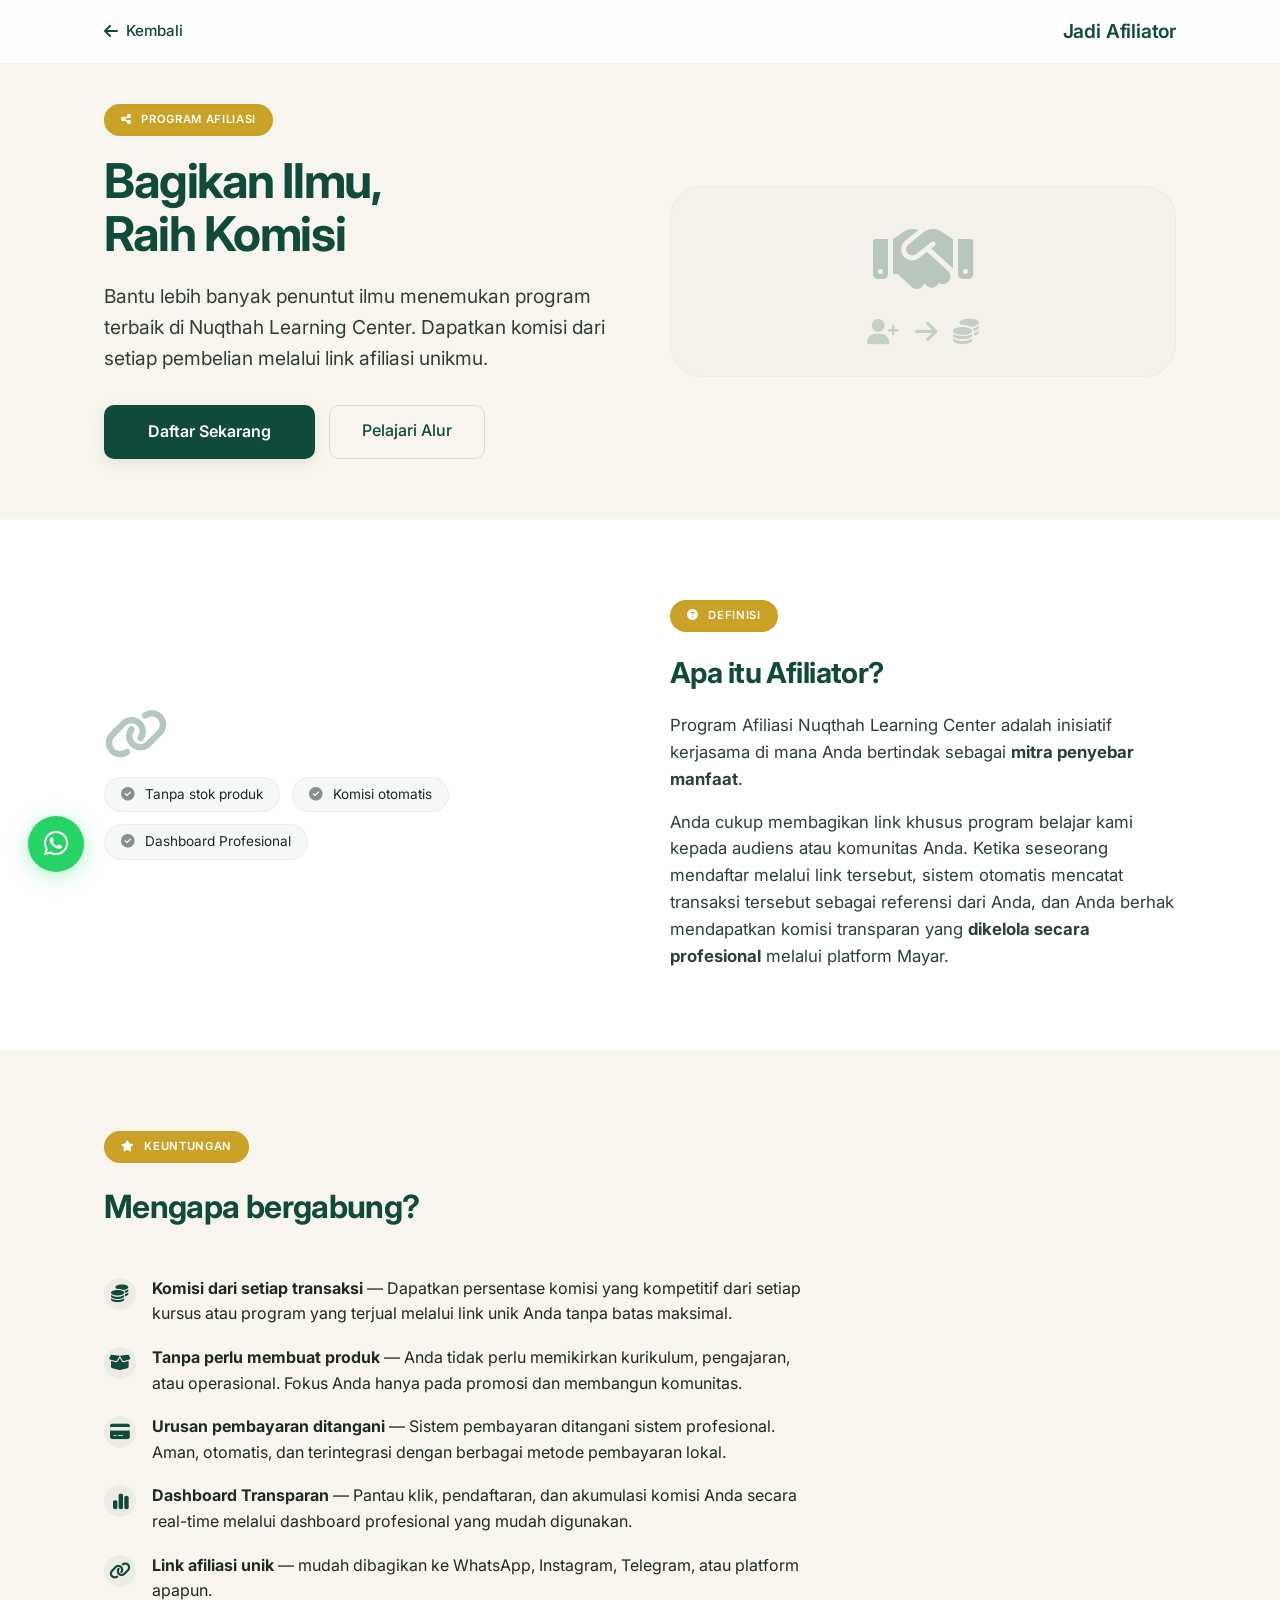
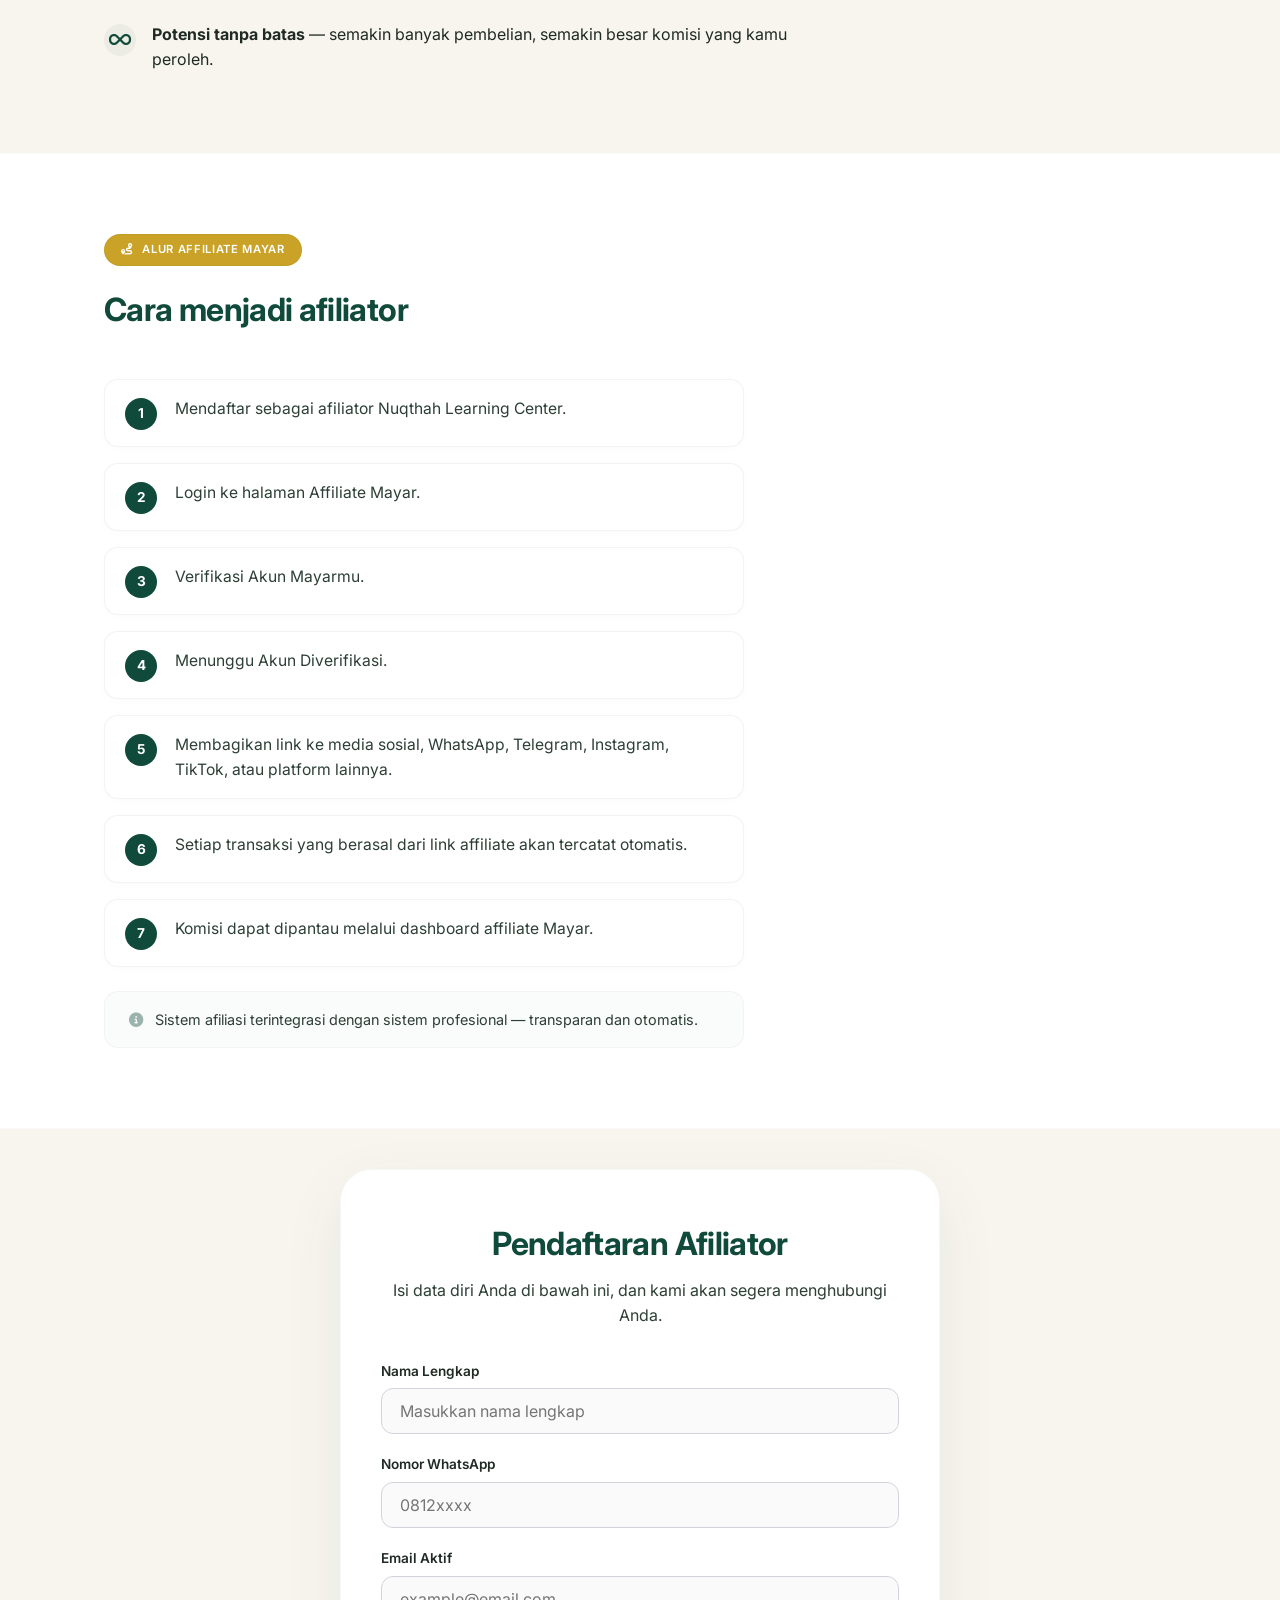
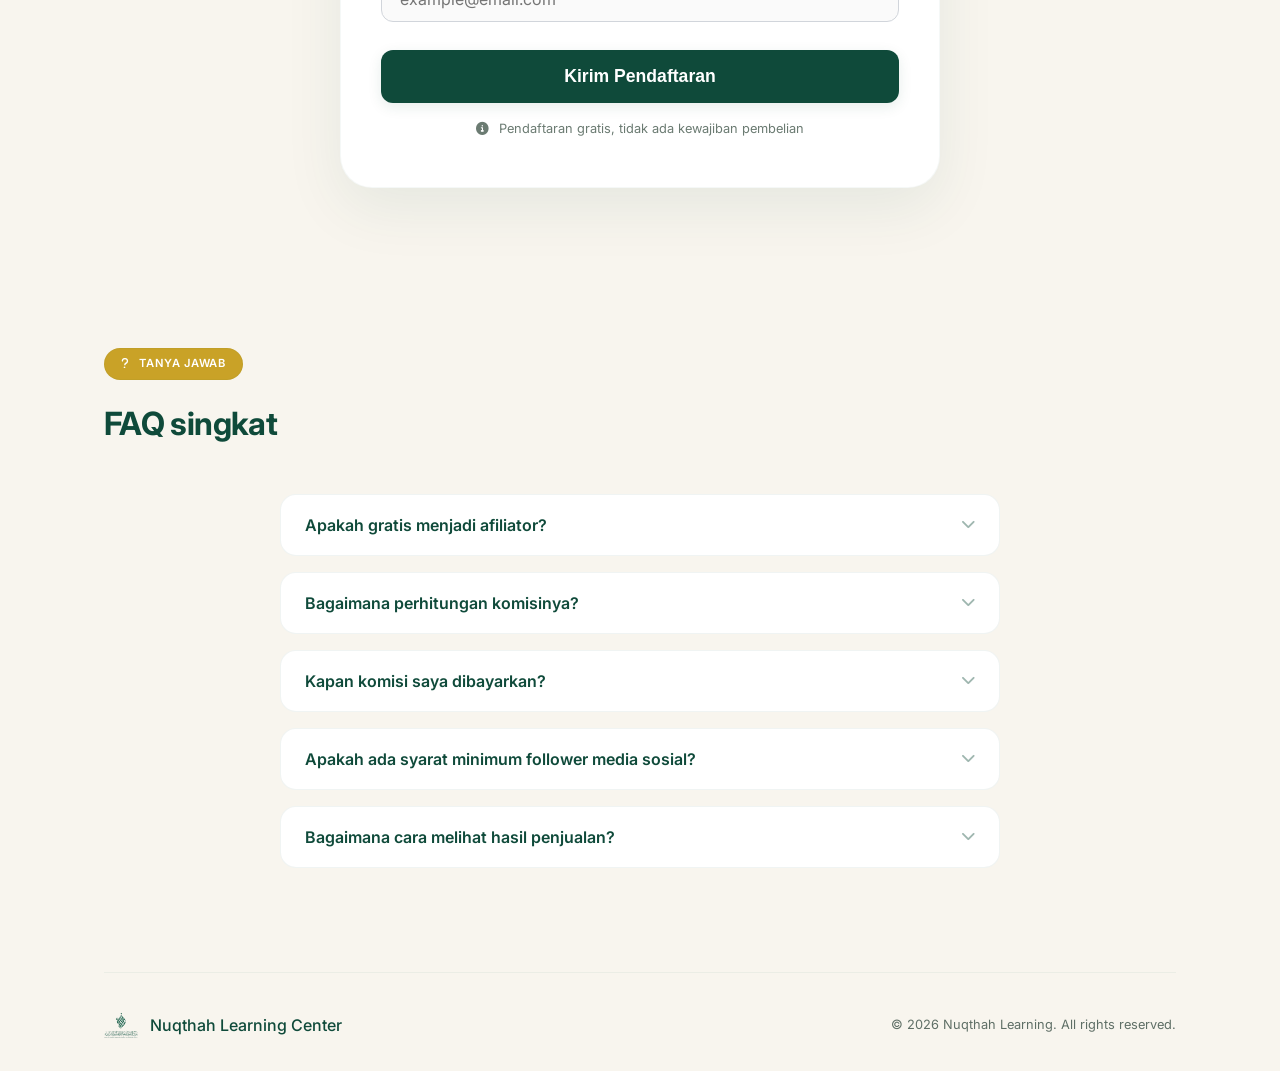
==== commit 3c276097: "Add files via upload" ====
--- a/afiliator.html
+++ b/afiliator.html
@@ -126,8 +126,8 @@
         /* ===== BADGE ===== */
         .badge {
             display: inline-block;
-            background: rgba(15, 74, 58, 0.06);
-            color: #0f4a3a;
+            background: #c9a227;
+            color: #ffffff;
             font-size: 0.7rem;
             font-weight: 600;
             letter-spacing: 0.06em;
@@ -1382,4 +1382,4 @@
 
 </body>
 
-</html>
+</html>
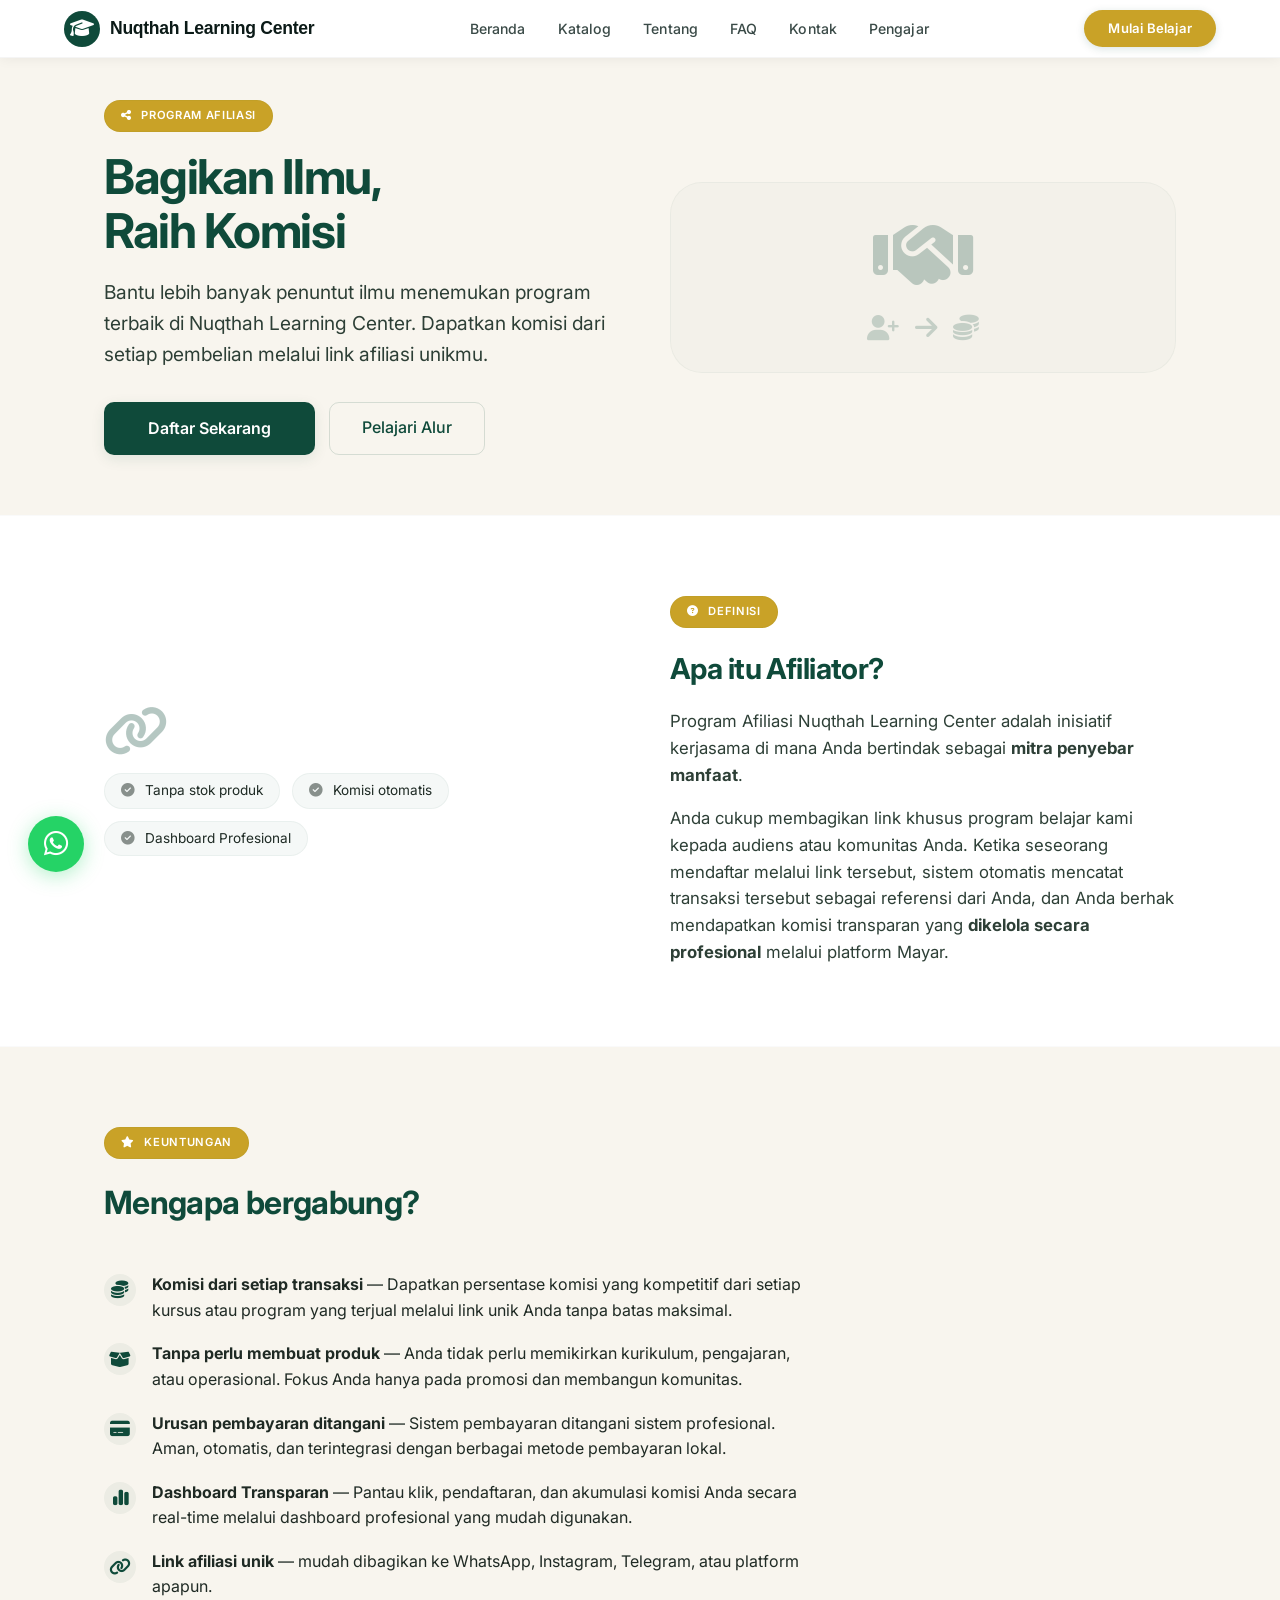
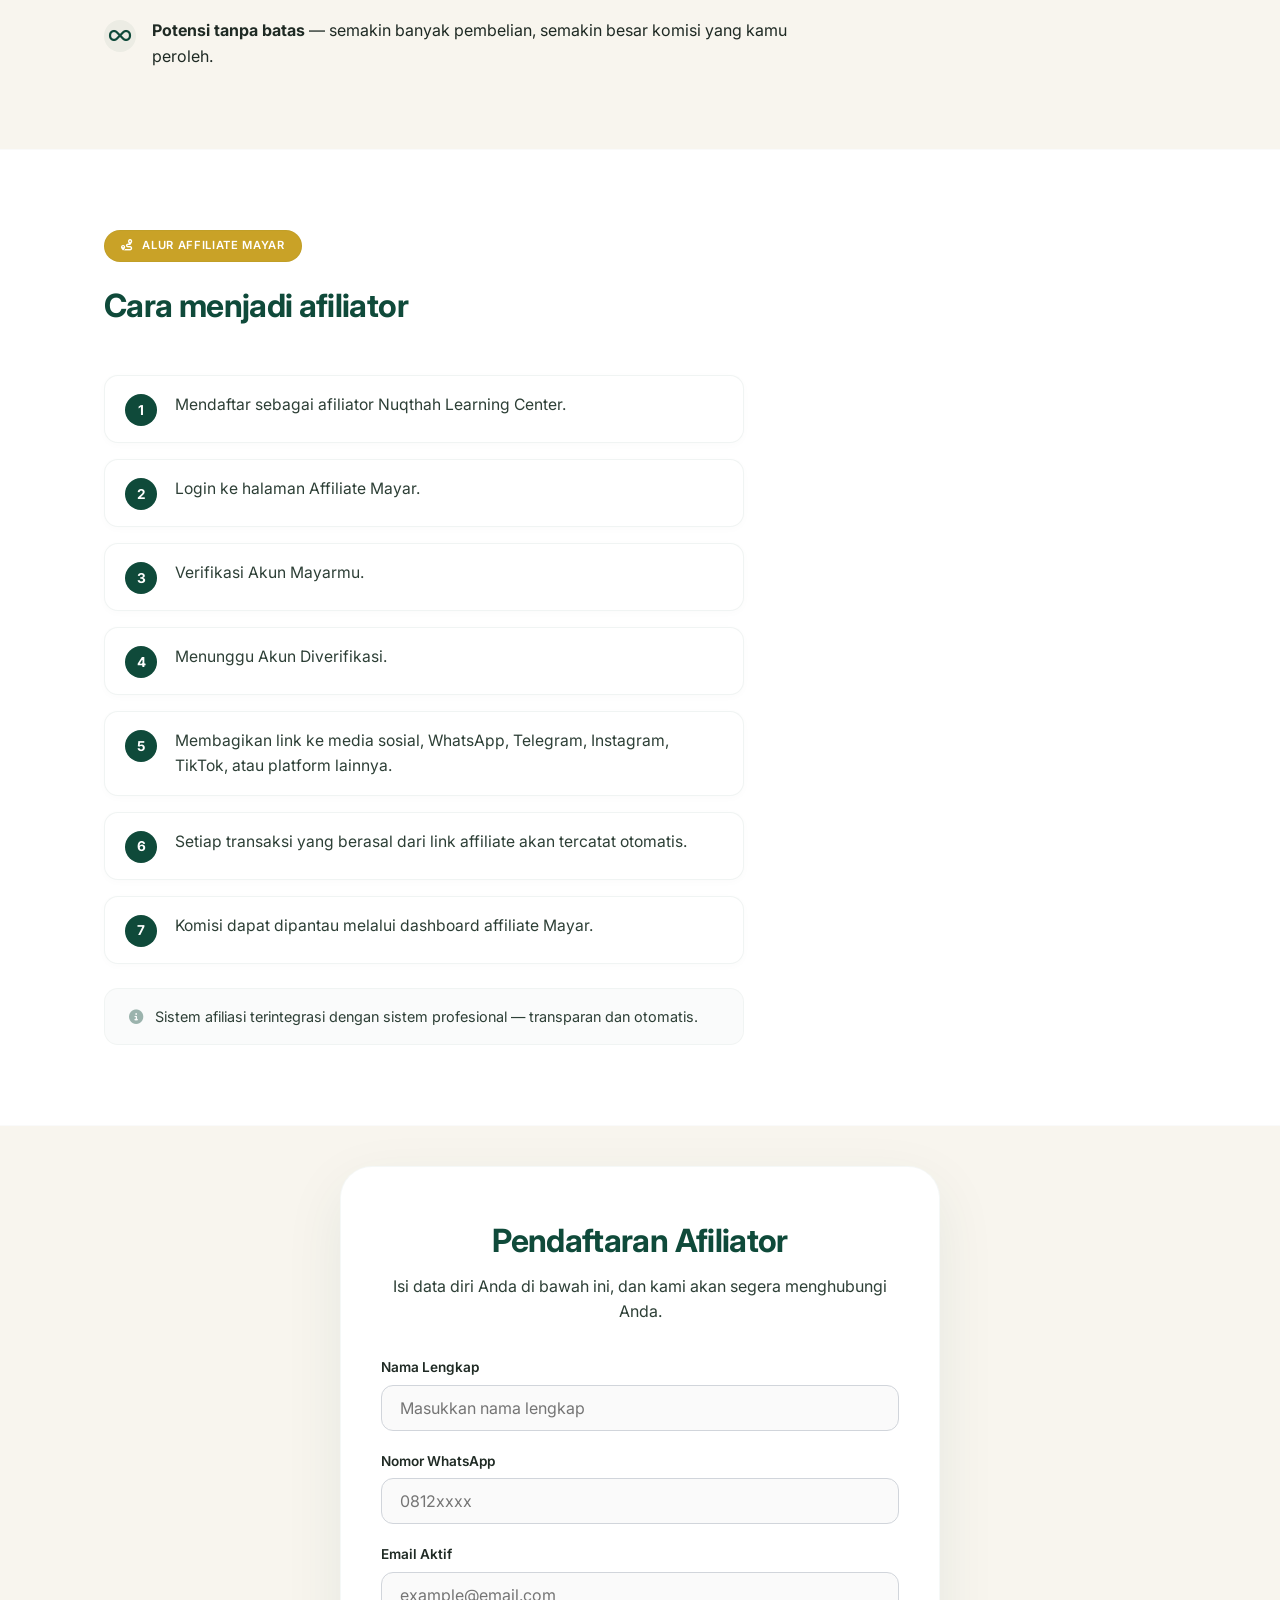
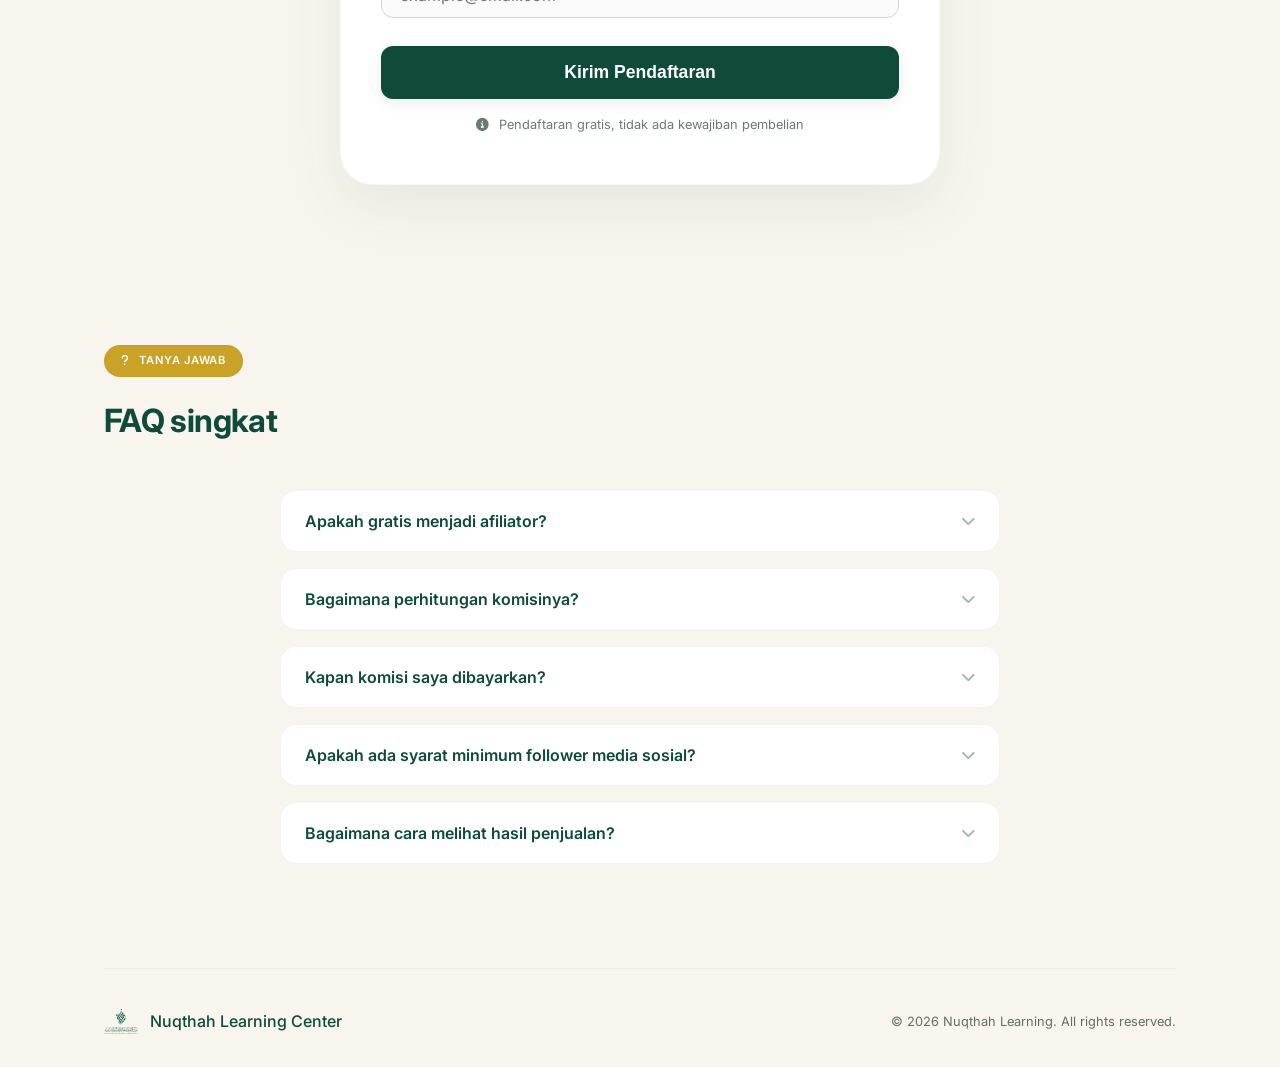
==== commit 143bc382: "Add files via upload" ====
--- a/afiliator.html
+++ b/afiliator.html
@@ -12,8 +12,11 @@
     <link href="https://fonts.googleapis.com/css2?family=Inter:opsz,wght@14..32,300;400;500;600;700&display=swap"
         rel="stylesheet" />
     <link rel="stylesheet" href="https://cdnjs.cloudflare.com/ajax/libs/font-awesome/6.5.0/css/all.min.css" />
+
     <style>
-        /* ===== RESET & BASE ===== */
+        /* ============================================================
+           RESET & BASE
+        ============================================================ */
         * {
             margin: 0;
             padding: 0;
@@ -48,82 +51,201 @@
             color: inherit;
         }
 
-        /* ===== NAVBAR ===== */
+        /* ===== PASTIKAN TIDAK ADA BULLET ===== */
+        ul {
+            list-style: none;
+        }
+
+        /* ============================================================
+           NAVBAR — SAMA DENGAN INDEX.HTML
+        ============================================================ */
         .navbar {
-            position: sticky;
+            position: fixed;
             top: 0;
-            z-index: 40;
-            background: rgba(255, 255, 255, 0.85);
-            backdrop-filter: blur(12px);
-            -webkit-backdrop-filter: blur(12px);
-            border-bottom: 1px solid rgba(15, 74, 58, 0.06);
-            padding: 16px 0;
+            left: 0;
+            width: 100%;
+            z-index: 1000;
+            background: #ffffff;
+            padding: 10px 0;
+            transition: all 0.3s ease;
+            box-shadow: 0 1px 12px rgba(0, 0, 0, 0.06);
+            border-bottom: 1px solid rgba(0, 0, 0, 0.04);
         }
 
         .navbar .container {
             display: flex;
             align-items: center;
             justify-content: space-between;
-        }
-
-        .nav-back {
-            display: inline-flex;
+            max-width: 1200px;
+            margin: 0 auto;
+            padding: 0 24px;
+        }
+
+        .navbar .logo {
+            display: flex;
             align-items: center;
-            gap: 8px;
-            color: #0f4a3a;
+            gap: 10px;
+            font-family: 'Poppins', sans-serif;
+            font-weight: 700;
+            font-size: 1.1rem;
+            color: #0b1a17;
+            letter-spacing: -0.3px;
+        }
+
+        .navbar .logo .logo-img {
+            width: 36px;
+            height: 36px;
+            border-radius: 50%;
+            background: #0f4a3a;
+            overflow: hidden;
+            flex-shrink: 0;
+            display: flex;
+            align-items: center;
+            justify-content: center;
+        }
+
+        .navbar .logo .logo-img img {
+            width: 100%;
+            height: 100%;
+            object-fit: cover;
+        }
+
+        .navbar .logo .logo-img i {
+            font-size: 1.2rem;
+            color: #ffffff;
+        }
+
+        .navbar .logo .logo-text {
+            display: inline-block;
+        }
+
+        .navbar .logo .logo-text-sm {
+            display: none;
+        }
+
+        .navbar .nav-links {
+            display: flex;
+            align-items: center;
+            gap: 32px;
+        }
+
+        .navbar .nav-links a {
             font-weight: 500;
-            font-size: 0.95rem;
-            transition: opacity 0.2s;
-        }
-
-        .nav-back i {
-            font-size: 1rem;
-            transition: transform 0.2s;
-        }
-
-        .nav-back:hover i {
-            transform: translateX(-4px);
-        }
-
-        .nav-back:hover {
-            opacity: 0.7;
-        }
-
-        .nav-title {
+            color: #3a4a47;
+            transition: color 0.2s;
+            font-size: 0.88rem;
+            letter-spacing: 0.1px;
+            position: relative;
+        }
+
+        .navbar .nav-links a::after {
+            content: '';
+            position: absolute;
+            bottom: -4px;
+            left: 0;
+            width: 0;
+            height: 2px;
+            background: #c9a227;
+            transition: width 0.3s ease;
+        }
+
+        .navbar .nav-links a:hover {
+            color: #0b1a17;
+        }
+
+        .navbar .nav-links a:hover::after {
+            width: 100%;
+        }
+
+        .navbar .nav-actions {
+            display: flex;
+            align-items: center;
+            gap: 12px;
+        }
+
+        .navbar .btn-nav {
+            background: #c9a227;
+            color: #ffffff;
+            padding: 8px 24px;
+            border-radius: 60px;
             font-weight: 600;
-            font-size: 1.2rem;
-            letter-spacing: -0.01em;
-            color: #0f4a3a;
-        }
-
-        /* ===== SECTIONS ===== */
-        section {
-            padding: 80px 0;
-        }
-
-        .section-alt {
-            background: #ffffff;
-            border-top: 1px solid rgba(0, 0, 0, 0.02);
-            border-bottom: 1px solid rgba(0, 0, 0, 0.02);
-        }
-
-        /* ===== GRID ===== */
-        .grid-2 {
-            display: grid;
-            grid-template-columns: 1fr 1fr;
-            gap: 60px;
-            align-items: center;
-        }
-
-        .grid-2-reverse {
-            direction: rtl;
-        }
-
-        .grid-2-reverse>* {
-            direction: ltr;
-        }
-
-        /* ===== BADGE ===== */
+            font-size: 0.82rem;
+            transition: all 0.3s ease;
+            border: none;
+            cursor: pointer;
+            font-family: 'Inter', sans-serif;
+            letter-spacing: 0.2px;
+            box-shadow: 0 2px 8px rgba(15, 74, 58, 0.15);
+            display: inline-block;
+        }
+
+        .navbar .btn-nav:hover {
+            background: #a18320;
+            transform: translateY(-1px);
+            box-shadow: 0 6px 20px rgba(15, 74, 58, 0.25);
+        }
+
+        .hamburger {
+            display: none;
+            flex-direction: column;
+            gap: 5px;
+            cursor: pointer;
+            background: none;
+            border: none;
+            padding: 4px;
+        }
+
+        .hamburger span {
+            width: 24px;
+            height: 2.5px;
+            background: #0b1a17;
+            border-radius: 4px;
+            transition: all 0.3s ease;
+        }
+
+        /* ============================================================
+           RESPONSIVE NAVBAR
+        ============================================================ */
+        @media (max-width: 768px) {
+            .navbar .nav-links {
+                display: none;
+                flex-direction: column;
+                background: #ffffff;
+                position: absolute;
+                top: 64px;
+                left: 0;
+                width: 100%;
+                padding: 28px 32px;
+                border-bottom: 1px solid rgba(0, 0, 0, 0.06);
+                gap: 18px;
+                align-items: flex-start;
+                box-shadow: 0 16px 40px rgba(0, 0, 0, 0.08);
+            }
+
+            .navbar .nav-links.open {
+                display: flex;
+            }
+
+            .navbar .nav-actions .btn-nav {
+                display: none;
+            }
+
+            .hamburger {
+                display: flex;
+            }
+
+            .navbar .logo .logo-text {
+                display: none;
+            }
+
+            .navbar .logo .logo-text-sm {
+                display: inline-block;
+            }
+        }
+
+        /* ============================================================
+           KONTEN AFILIATOR (tetap)
+        ============================================================ */
         .badge {
             display: inline-block;
             background: #c9a227;
@@ -142,9 +264,8 @@
             margin-right: 6px;
         }
 
-        /* ===== HERO ===== */
         .hero {
-            padding-top: 40px;
+            padding-top: 100px;
             padding-bottom: 60px;
         }
 
@@ -162,7 +283,6 @@
             color: #2d3f36;
             max-width: 520px;
             margin-bottom: 32px;
-            font-weight: 400;
         }
 
         .hero-illustration {
@@ -191,7 +311,6 @@
             opacity: 0.2;
         }
 
-        /* ===== BUTTONS ===== */
         .btn-primary {
             display: inline-block;
             background: #0f4a3a;
@@ -233,7 +352,31 @@
             flex-wrap: wrap;
         }
 
-        /* ===== TYPOGRAPHY ===== */
+        .grid-2 {
+            display: grid;
+            grid-template-columns: 1fr 1fr;
+            gap: 60px;
+            align-items: center;
+        }
+
+        .grid-2-reverse {
+            direction: rtl;
+        }
+
+        .grid-2-reverse>* {
+            direction: ltr;
+        }
+
+        section {
+            padding: 80px 0;
+        }
+
+        .section-alt {
+            background: #ffffff;
+            border-top: 1px solid rgba(0, 0, 0, 0.02);
+            border-bottom: 1px solid rgba(0, 0, 0, 0.02);
+        }
+
         .section-title {
             font-size: 2rem;
             font-weight: 700;
@@ -242,12 +385,6 @@
             margin-bottom: 12px;
         }
 
-        .section-subtitle {
-            font-size: 1.05rem;
-            color: #2d3f36;
-            max-width: 520px;
-        }
-
         .heading-large {
             font-size: 1.8rem;
             font-weight: 700;
@@ -256,7 +393,6 @@
             margin-bottom: 16px;
         }
 
-        /* ===== LIST MODERN ===== */
         .list-modern {
             list-style: none;
             padding: 0;
@@ -287,7 +423,6 @@
             flex-shrink: 0;
         }
 
-        /* ===== TIMELINE ===== */
         .timeline {
             display: flex;
             flex-direction: column;
@@ -338,18 +473,6 @@
         .timeline-item p strong,
         .timeline-item p b {
             color: #0f4a3a;
-        }
-
-        .timeline-item p a {
-            font-weight: 700;
-            color: #0f4a3a;
-            text-decoration: underline;
-            text-underline-offset: 2px;
-            transition: color 0.2s;
-        }
-
-        .timeline-item p a:hover {
-            color: #0b3d30;
         }
 
         .timeline-note {
@@ -369,7 +492,82 @@
             margin-right: 8px;
         }
 
-        /* ===== FAQ ===== */
+        .form-wrapper {
+            background: #ffffff;
+            border-radius: 2rem;
+            padding: 48px 40px;
+            box-shadow: 0 20px 60px rgba(15, 74, 58, 0.08);
+            border: 1px solid rgba(15, 74, 58, 0.04);
+            max-width: 600px;
+            margin: 0 auto;
+        }
+
+        .form-wrapper h2 {
+            font-size: 2rem;
+            font-weight: 700;
+            color: #0f4a3a;
+            letter-spacing: -0.02em;
+            margin-bottom: 8px;
+            text-align: center;
+        }
+
+        .form-wrapper p {
+            color: #2d3f36;
+            text-align: center;
+            margin-bottom: 32px;
+            font-size: 1rem;
+        }
+
+        .form-group {
+            margin-bottom: 20px;
+        }
+
+        .form-group label {
+            display: block;
+            font-size: 0.85rem;
+            font-weight: 600;
+            color: #1f2a24;
+            margin-bottom: 6px;
+        }
+
+        .form-group input {
+            width: 100%;
+            padding: 12px 18px;
+            border-radius: 12px;
+            border: 1px solid #d1d5db;
+            font-family: inherit;
+            font-size: 1rem;
+            transition: border-color 0.2s, box-shadow 0.2s;
+            background: #fafafa;
+        }
+
+        .form-group input:focus {
+            outline: none;
+            border-color: #0f4a3a;
+            box-shadow: 0 0 0 3px rgba(15, 74, 58, 0.08);
+            background: #ffffff;
+        }
+
+        .form-wrapper .btn-primary {
+            width: 100%;
+            justify-content: center;
+            padding: 16px;
+            font-size: 1.1rem;
+            border-radius: 12px;
+            margin-top: 8px;
+        }
+
+        .form-note {
+            text-align: center;
+            margin-top: 16px;
+            font-size: 0.8rem;
+            color: #6b7b72;
+        }
+
+        .form-note i {
+            margin-right: 6px;
+        }
+
         .faq-container {
             max-width: 720px;
             margin: 0 auto;
@@ -439,84 +637,6 @@
             padding: 0 24px 20px 24px;
         }
 
-        /* ===== FORM PENDAFTARAN (mirip formpengajar) ===== */
-        .form-wrapper {
-            background: #ffffff;
-            border-radius: 2rem;
-            padding: 48px 40px;
-            box-shadow: 0 20px 60px rgba(15, 74, 58, 0.08);
-            border: 1px solid rgba(15, 74, 58, 0.04);
-            max-width: 600px;
-            margin: 0 auto;
-        }
-
-        .form-wrapper h2 {
-            font-size: 2rem;
-            font-weight: 700;
-            color: #0f4a3a;
-            letter-spacing: -0.02em;
-            margin-bottom: 8px;
-            text-align: center;
-        }
-
-        .form-wrapper p {
-            color: #2d3f36;
-            text-align: center;
-            margin-bottom: 32px;
-            font-size: 1rem;
-        }
-
-        .form-group {
-            margin-bottom: 20px;
-        }
-
-        .form-group label {
-            display: block;
-            font-size: 0.85rem;
-            font-weight: 600;
-            color: #1f2a24;
-            margin-bottom: 6px;
-        }
-
-        .form-group input {
-            width: 100%;
-            padding: 12px 18px;
-            border-radius: 12px;
-            border: 1px solid #d1d5db;
-            font-family: inherit;
-            font-size: 1rem;
-            transition: border-color 0.2s, box-shadow 0.2s;
-            background: #fafafa;
-        }
-
-        .form-group input:focus {
-            outline: none;
-            border-color: #0f4a3a;
-            box-shadow: 0 0 0 3px rgba(15, 74, 58, 0.08);
-            background: #ffffff;
-        }
-
-        .form-wrapper .btn-primary {
-            width: 100%;
-            justify-content: center;
-            padding: 16px;
-            font-size: 1.1rem;
-            border-radius: 12px;
-            margin-top: 8px;
-        }
-
-        .form-note {
-            text-align: center;
-            margin-top: 16px;
-            font-size: 0.8rem;
-            color: #6b7b72;
-        }
-
-        .form-note i {
-            margin-right: 6px;
-        }
-
-        /* ===== CUSTOM ALERT MODAL ===== */
         .alert-modal-overlay {
             position: fixed;
             inset: 0;
@@ -613,7 +733,6 @@
             }
         }
 
-        /* ===== FOOTER ===== */
         .footer {
             padding: 36px 0 28px;
             border-top: 1px solid rgba(15, 74, 58, 0.05);
@@ -647,196 +766,6 @@
             color: #5f6f66;
         }
 
-        /* ===== ANIMATION ===== */
-        .fade-up {
-            opacity: 0;
-            transform: translateY(24px);
-            transition: opacity 0.7s ease, transform 0.7s ease;
-        }
-
-        .fade-up.in-view {
-            opacity: 1;
-            transform: translateY(0);
-        }
-
-        /* ===== RESPONSIVE ===== */
-        @media (max-width: 900px) {
-            .grid-2 {
-                grid-template-columns: 1fr;
-                gap: 40px;
-            }
-
-            .grid-2-reverse {
-                direction: ltr;
-            }
-
-            .hero h1 {
-                font-size: 2.4rem;
-            }
-
-            .hero p {
-                font-size: 1.05rem;
-            }
-
-            section {
-                padding: 56px 0;
-            }
-
-            .form-wrapper {
-                padding: 32px 24px;
-            }
-
-            .form-wrapper h2 {
-                font-size: 1.7rem;
-            }
-
-            .section-title {
-                font-size: 1.7rem;
-            }
-        }
-
-        @media (max-width: 600px) {
-            .container {
-                padding: 0 18px;
-            }
-
-            .hero h1 {
-                font-size: 2rem;
-            }
-
-            .hero p {
-                font-size: 1rem;
-            }
-
-            .btn-primary {
-                width: 100%;
-                text-align: center;
-                padding: 14px 24px;
-            }
-
-            .btn-group {
-                flex-direction: column;
-            }
-
-            .btn-outline {
-                text-align: center;
-            }
-
-            .footer {
-                flex-direction: column;
-                align-items: flex-start;
-            }
-
-            .nav-title {
-                font-size: 0.95rem;
-            }
-
-            .hero-illustration i {
-                font-size: 3.5rem;
-            }
-
-            .timeline-item {
-                padding: 14px 16px;
-                gap: 14px;
-            }
-
-            .timeline-item .num {
-                width: 28px;
-                height: 28px;
-                font-size: 0.75rem;
-            }
-
-            .timeline-item p {
-                font-size: 0.9rem;
-            }
-
-            .faq-header {
-                padding: 16px 18px;
-                font-size: 0.9rem;
-            }
-
-            .faq-content {
-                font-size: 0.9rem;
-                padding: 0 18px;
-            }
-
-            .faq-item.active .faq-content {
-                padding: 0 18px 16px 18px;
-            }
-
-            .form-wrapper {
-                padding: 24px 16px;
-                border-radius: 1.5rem;
-            }
-
-            .form-wrapper h2 {
-                font-size: 1.5rem;
-            }
-
-            .form-group input {
-                padding: 10px 14px;
-                font-size: 0.95rem;
-            }
-
-            .alert-modal {
-                padding: 32px 20px 24px;
-            }
-
-            .alert-modal .icon-wrapper {
-                width: 60px;
-                height: 60px;
-                font-size: 2rem;
-            }
-
-            .alert-modal h3 {
-                font-size: 1.1rem;
-            }
-
-            .alert-modal p {
-                font-size: 0.9rem;
-            }
-        }
-
-        @media (max-width: 400px) {
-            .hero h1 {
-                font-size: 1.7rem;
-            }
-
-            .section-title {
-                font-size: 1.4rem;
-            }
-
-            .timeline-item {
-                padding: 12px 14px;
-                gap: 12px;
-            }
-
-            .timeline-item .num {
-                width: 24px;
-                height: 24px;
-                font-size: 0.65rem;
-            }
-
-            .timeline-item p {
-                font-size: 0.85rem;
-            }
-
-            .faq-header {
-                padding: 14px 16px;
-                font-size: 0.85rem;
-            }
-
-            .faq-content {
-                font-size: 0.85rem;
-                padding: 0 16px;
-            }
-
-            .faq-item.active .faq-content {
-                padding: 0 16px 14px 16px;
-            }
-        }
-
-        /* ===== FLOATING WHATSAPP ===== */
         .floating-wa {
             position: fixed;
             bottom: 28px;
@@ -935,7 +864,149 @@
             }
         }
 
-        @media (max-width: 640px) {
+        .fade-up {
+            opacity: 0;
+            transform: translateY(24px);
+            transition: opacity 0.7s ease, transform 0.7s ease;
+        }
+
+        .fade-up.in-view {
+            opacity: 1;
+            transform: translateY(0);
+        }
+
+        @media (max-width: 900px) {
+            .grid-2 {
+                grid-template-columns: 1fr;
+                gap: 40px;
+            }
+
+            .grid-2-reverse {
+                direction: ltr;
+            }
+
+            .hero h1 {
+                font-size: 2.4rem;
+            }
+
+            .hero p {
+                font-size: 1.05rem;
+            }
+
+            section {
+                padding: 56px 0;
+            }
+
+            .form-wrapper {
+                padding: 32px 24px;
+            }
+
+            .form-wrapper h2 {
+                font-size: 1.7rem;
+            }
+
+            .section-title {
+                font-size: 1.7rem;
+            }
+        }
+
+        @media (max-width: 600px) {
+            .container {
+                padding: 0 18px;
+            }
+
+            .hero h1 {
+                font-size: 2rem;
+            }
+
+            .hero p {
+                font-size: 1rem;
+            }
+
+            .btn-primary {
+                width: 100%;
+                text-align: center;
+                padding: 14px 24px;
+            }
+
+            .btn-group {
+                flex-direction: column;
+            }
+
+            .btn-outline {
+                text-align: center;
+            }
+
+            .footer {
+                flex-direction: column;
+                align-items: flex-start;
+            }
+
+            .hero-illustration i {
+                font-size: 3.5rem;
+            }
+
+            .timeline-item {
+                padding: 14px 16px;
+                gap: 14px;
+            }
+
+            .timeline-item .num {
+                width: 28px;
+                height: 28px;
+                font-size: 0.75rem;
+            }
+
+            .timeline-item p {
+                font-size: 0.9rem;
+            }
+
+            .faq-header {
+                padding: 16px 18px;
+                font-size: 0.9rem;
+            }
+
+            .faq-content {
+                font-size: 0.9rem;
+                padding: 0 18px;
+            }
+
+            .faq-item.active .faq-content {
+                padding: 0 18px 16px 18px;
+            }
+
+            .form-wrapper {
+                padding: 24px 16px;
+                border-radius: 1.5rem;
+            }
+
+            .form-wrapper h2 {
+                font-size: 1.5rem;
+            }
+
+            .form-group input {
+                padding: 10px 14px;
+                font-size: 0.95rem;
+            }
+
+            .alert-modal {
+                padding: 32px 20px 24px;
+            }
+
+            .alert-modal .icon-wrapper {
+                width: 60px;
+                height: 60px;
+                font-size: 2rem;
+            }
+
+            .alert-modal h3 {
+                font-size: 1.1rem;
+            }
+
+            .alert-modal p {
+                font-size: 0.9rem;
+            }
+
             .floating-wa {
                 bottom: 20px;
                 left: 20px;
@@ -965,6 +1036,43 @@
         }
 
         @media (max-width: 400px) {
+            .hero h1 {
+                font-size: 1.7rem;
+            }
+
+            .section-title {
+                font-size: 1.4rem;
+            }
+
+            .timeline-item {
+                padding: 12px 14px;
+                gap: 12px;
+            }
+
+            .timeline-item .num {
+                width: 24px;
+                height: 24px;
+                font-size: 0.65rem;
+            }
+
+            .timeline-item p {
+                font-size: 0.85rem;
+            }
+
+            .faq-header {
+                padding: 14px 16px;
+                font-size: 0.85rem;
+            }
+
+            .faq-content {
+                font-size: 0.85rem;
+                padding: 0 16px;
+            }
+
+            .faq-item.active .faq-content {
+                padding: 0 16px 14px 16px;
+            }
+
             .floating-wa {
                 bottom: 16px;
                 left: 16px;
@@ -979,18 +1087,42 @@
                 font-size: 20px;
             }
         }
+
+        section[id] {
+            scroll-margin-top: 80px;
+        }
     </style>
 </head>
 
 <body>
 
-    <!-- ===== NAVBAR ===== -->
-    <nav class="navbar">
+    <!-- ===== NAVBAR — SAMA DENGAN INDEX.HTML & BEBAS BULLET ===== -->
+    <nav class="navbar" id="navbar">
         <div class="container">
-            <a href="index.html" class="nav-back">
-                <i class="fas fa-arrow-left"></i> Kembali
+            <a href="index.html" class="logo">
+                <span class="logo-img">
+                    <img src="https://userkv.r2.mayar.id/landing-page/assets/nuqthah-kind-kingdom-2402/d50a2464_fdggdd.png"
+                        alt="Nuqthah Logo"
+                        onerror="this.style.display='none';this.parentElement.innerHTML='<i class=\'fas fa-graduation-cap\'></i>'" />
+                </span>
+                <span class="logo-text">Nuqthah Learning Center</span>
+                <span class="logo-text-sm">Nuqthah Learning Center</span>
             </a>
-            <span class="nav-title">Jadi Afiliator</span>
+
+            <ul class="nav-links" id="navLinks">
+                <li><a href="index.html">Beranda</a></li>
+                <li><a href="materi.html">Katalog</a></li>
+                <li><a href="knowledges.html">Tentang</a></li>
+                <li><a href="#faq">FAQ</a></li>
+                <li><a href="#kontak">Kontak</a></li>
+                <li><a href="formpengajar.html">Pengajar</a></li>
+            </ul>
+            <div class="nav-actions">
+                <a href="materi.html" class="btn-nav">Mulai Belajar</a>
+                <button class="hamburger" id="hamburger" aria-label="Toggle menu">
+                    <span></span><span></span><span></span>
+                </button>
+            </div>
         </div>
     </nav>
 
@@ -1131,7 +1263,7 @@
         </div>
     </section>
 
-    <!-- ===== FORM PENDAFTARAN (menggantikan CTA) ===== -->
+    <!-- ===== FORM PENDAFTARAN ===== -->
     <section style="padding: 40px 0 80px;" class="fade-up" id="daftar">
         <div class="container">
             <div class="form-wrapper">
@@ -1167,7 +1299,6 @@
                 <h2 class="section-title">FAQ singkat</h2>
             </div>
             <div class="faq-container">
-                <!-- FAQ 1 -->
                 <div class="faq-item">
                     <button class="faq-header" onclick="toggleFaq(this)">
                         <span>Apakah gratis menjadi afiliator?</span>
@@ -1178,8 +1309,6 @@
                         tidak memungut biaya pendaftaran apapun kepada mitra.
                     </div>
                 </div>
-
-                <!-- FAQ 2 -->
                 <div class="faq-item">
                     <button class="faq-header" onclick="toggleFaq(this)">
                         <span>Bagaimana perhitungan komisinya?</span>
@@ -1191,8 +1320,6 @@
                         dashboard afiliasi Anda.
                     </div>
                 </div>
-
-                <!-- FAQ 3 -->
                 <div class="faq-item">
                     <button class="faq-header" onclick="toggleFaq(this)">
                         <span>Kapan komisi saya dibayarkan?</span>
@@ -1204,8 +1331,6 @@
                         penarikan yang ditentukan di dashboard Mayar.
                     </div>
                 </div>
-
-                <!-- FAQ 4 -->
                 <div class="faq-item">
                     <button class="faq-header" onclick="toggleFaq(this)">
                         <span>Apakah ada syarat minimum follower media sosial?</span>
@@ -1217,8 +1342,6 @@
                         promosi yang sehat.
                     </div>
                 </div>
-
-                <!-- FAQ 5 -->
                 <div class="faq-item">
                     <button class="faq-header" onclick="toggleFaq(this)">
                         <span>Bagaimana cara melihat hasil penjualan?</span>
@@ -1256,7 +1379,7 @@
         </div>
     </a>
 
-    <!-- ===== CUSTOM ALERT MODAL ===== -->
+    <!-- ===== ALERT MODAL ===== -->
     <div id="alertModal" class="alert-modal-overlay">
         <div class="alert-modal">
             <div class="icon-wrapper">
@@ -1270,10 +1393,35 @@
 
     <!-- ===== SCRIPTS ===== -->
     <script>
-        // ===== FADE-UP ON SCROLL =====
         document.addEventListener('DOMContentLoaded', function () {
+
+            // ============================================================
+            // NAVBAR — SCROLL EFFECT & HAMBURGER
+            // ============================================================
+            const navbar = document.getElementById('navbar');
+            window.addEventListener('scroll', function () {
+                if (window.scrollY > 20) {
+                    navbar.style.boxShadow = '0 2px 20px rgba(0,0,0,0.08)';
+                } else {
+                    navbar.style.boxShadow = '0 1px 12px rgba(0,0,0,0.06)';
+                }
+            });
+
+            const hamburger = document.getElementById('hamburger');
+            const navLinks = document.getElementById('navLinks');
+            hamburger.addEventListener('click', function () {
+                navLinks.classList.toggle('open');
+            });
+            navLinks.querySelectorAll('a').forEach(function (link) {
+                link.addEventListener('click', function () {
+                    navLinks.classList.remove('open');
+                });
+            });
+
+            // ============================================================
+            // FADE-UP ON SCROLL
+            // ============================================================
             const fadeElements = document.querySelectorAll('.fade-up');
-
             const observer = new IntersectionObserver(
                 function (entries) {
                     entries.forEach(function (entry) {
@@ -1286,11 +1434,9 @@
                 rootMargin: '0px 0px -30px 0px'
             }
             );
-
             fadeElements.forEach(function (el) {
                 observer.observe(el);
             });
-
             setTimeout(function () {
                 fadeElements.forEach(function (el) {
                     const rect = el.getBoundingClientRect();
@@ -1299,84 +1445,84 @@
                     }
                 });
             }, 100);
-        });
-
-        // ===== FAQ TOGGLE =====
-        function toggleFaq(header) {
-            const item = header.parentElement;
-            const isActive = item.classList.contains('active');
-
-            document.querySelectorAll('.faq-item').forEach(function (otherItem) {
-                if (otherItem !== item) {
-                    otherItem.classList.remove('active');
+
+            // ============================================================
+            // FAQ TOGGLE
+            // ============================================================
+            function toggleFaq(header) {
+                const item = header.parentElement;
+                const isActive = item.classList.contains('active');
+                document.querySelectorAll('.faq-item').forEach(function (otherItem) {
+                    if (otherItem !== item) {
+                        otherItem.classList.remove('active');
+                    }
+                });
+                if (!isActive) {
+                    item.classList.add('active');
+                } else {
+                    item.classList.remove('active');
+                }
+            }
+            window.toggleFaq = toggleFaq;
+
+            document.addEventListener('click', function (e) {
+                const isFaqItem = e.target.closest('.faq-item');
+                if (!isFaqItem) {
+                    document.querySelectorAll('.faq-item').forEach(function (item) {
+                        item.classList.remove('active');
+                    });
                 }
             });
 
-            if (!isActive) {
-                item.classList.add('active');
-            } else {
-                item.classList.remove('active');
-            }
-        }
-        window.toggleFaq = toggleFaq;
-
-        document.addEventListener('click', function (e) {
-            const isFaqItem = e.target.closest('.faq-item');
-            if (!isFaqItem) {
-                document.querySelectorAll('.faq-item').forEach(function (item) {
-                    item.classList.remove('active');
-                });
-            }
-        });
-
-        // ===== FORM SUBMISSION + CUSTOM ALERT =====
-        const alertModal = document.getElementById('alertModal');
-        const alertMessage = document.getElementById('alertMessage');
-        const closeAlertBtn = document.getElementById('closeAlertBtn');
-
-        function showAlert(msg) {
-            alertMessage.textContent = msg || 'Harap isi semua kolom dengan lengkap sebelum mengirim.';
-            alertModal.classList.add('active');
-            document.body.style.overflow = 'hidden';
-        }
-
-        function hideAlert() {
-            alertModal.classList.remove('active');
-            document.body.style.overflow = '';
-        }
-
-        closeAlertBtn.addEventListener('click', hideAlert);
-
-        alertModal.addEventListener('click', function (e) {
-            if (e.target === alertModal) {
-                hideAlert();
-            }
-        });
-
-        document.addEventListener('keydown', function (e) {
-            if (e.key === 'Escape' && alertModal.classList.contains('active')) {
-                hideAlert();
-            }
-        });
-
-        document.getElementById('affiliate-form').addEventListener('submit', function (e) {
-            e.preventDefault();
-
-            const nama = document.getElementById('nama').value.trim();
-            const wa = document.getElementById('wa').value.trim();
-            const email = document.getElementById('email').value.trim();
-
-            if (!nama || !wa || !email) {
-                showAlert('Harap isi semua kolom dengan lengkap sebelum mengirim.');
-                return;
-            }
-
-            const message =
-                `Halo Admin Nuqthah Learning, saya tertarik menjadi afiliator.%0A%0A*Data Pendaftaran:*%0A• Nama: ${encodeURIComponent(nama)}%0A• WhatsApp: ${encodeURIComponent(wa)}%0A• Email: ${encodeURIComponent(email)}`;
-
-            const waUrl = `https://api.whatsapp.com/send?phone=6285185409887&text=${message}`;
-
-            window.open(waUrl, '_blank');
+            // ============================================================
+            // FORM + ALERT MODAL
+            // ============================================================
+            const alertModal = document.getElementById('alertModal');
+            const alertMessage = document.getElementById('alertMessage');
+            const closeAlertBtn = document.getElementById('closeAlertBtn');
+
+            function showAlert(msg) {
+                alertMessage.textContent = msg || 'Harap isi semua kolom dengan lengkap sebelum mengirim.';
+                alertModal.classList.add('active');
+                document.body.style.overflow = 'hidden';
+            }
+
+            function hideAlert() {
+                alertModal.classList.remove('active');
+                document.body.style.overflow = '';
+            }
+
+            closeAlertBtn.addEventListener('click', hideAlert);
+            alertModal.addEventListener('click', function (e) {
+                if (e.target === alertModal) {
+                    hideAlert();
+                }
+            });
+            document.addEventListener('keydown', function (e) {
+                if (e.key === 'Escape' && alertModal.classList.contains('active')) {
+                    hideAlert();
+                }
+            });
+
+            document.getElementById('affiliate-form').addEventListener('submit', function (e) {
+                e.preventDefault();
+                const nama = document.getElementById('nama').value.trim();
+                const wa = document.getElementById('wa').value.trim();
+                const email = document.getElementById('email').value.trim();
+
+                if (!nama || !wa || !email) {
+                    showAlert('Harap isi semua kolom dengan lengkap sebelum mengirim.');
+                    return;
+                }
+
+                const message =
+                    'Halo Admin Nuqthah Learning, saya tertarik menjadi afiliator.%0A%0A*Data Pendaftaran:*%0A• Nama: ' +
+                    encodeURIComponent(nama) + '%0A• WhatsApp: ' + encodeURIComponent(wa) + '%0A• Email: ' +
+                    encodeURIComponent(email);
+                const waUrl = 'https://api.whatsapp.com/send?phone=6285185409887&text=' + message;
+                window.open(waUrl, '_blank');
+            });
+
         });
     </script>
 
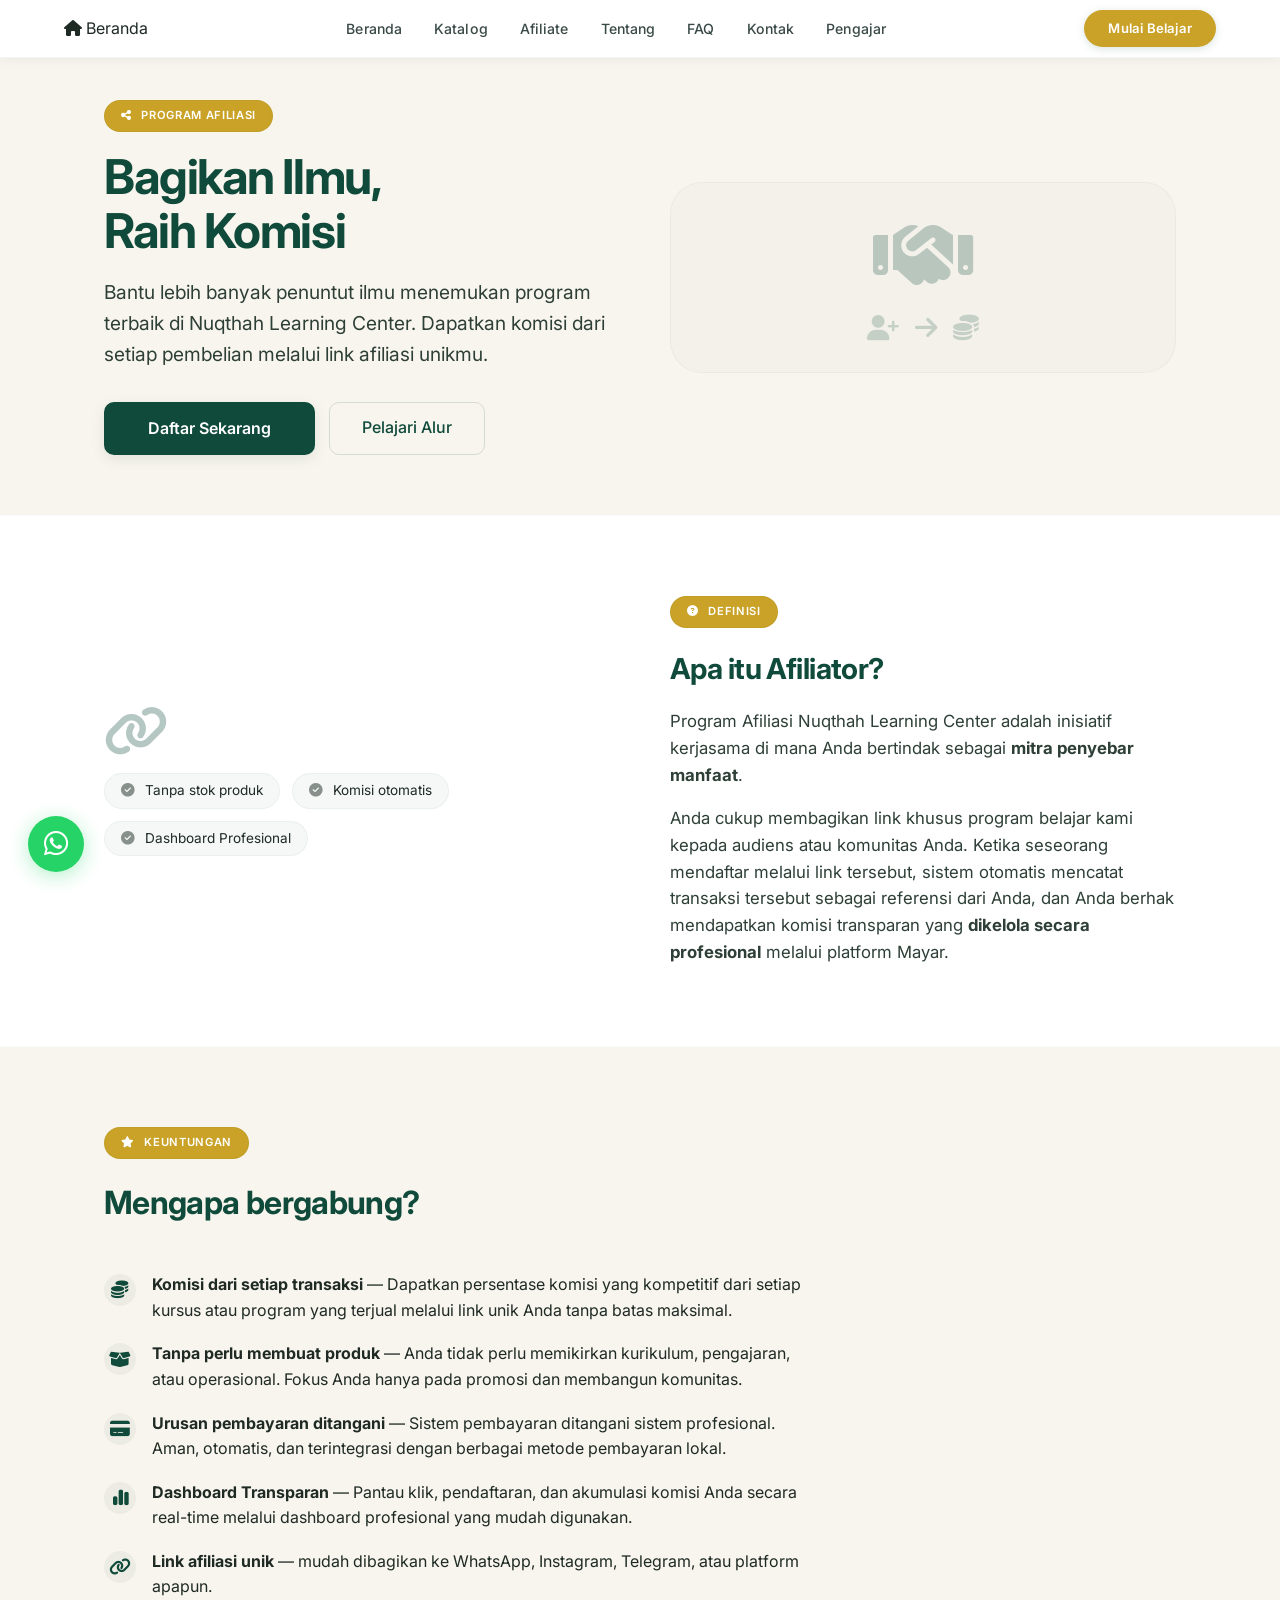
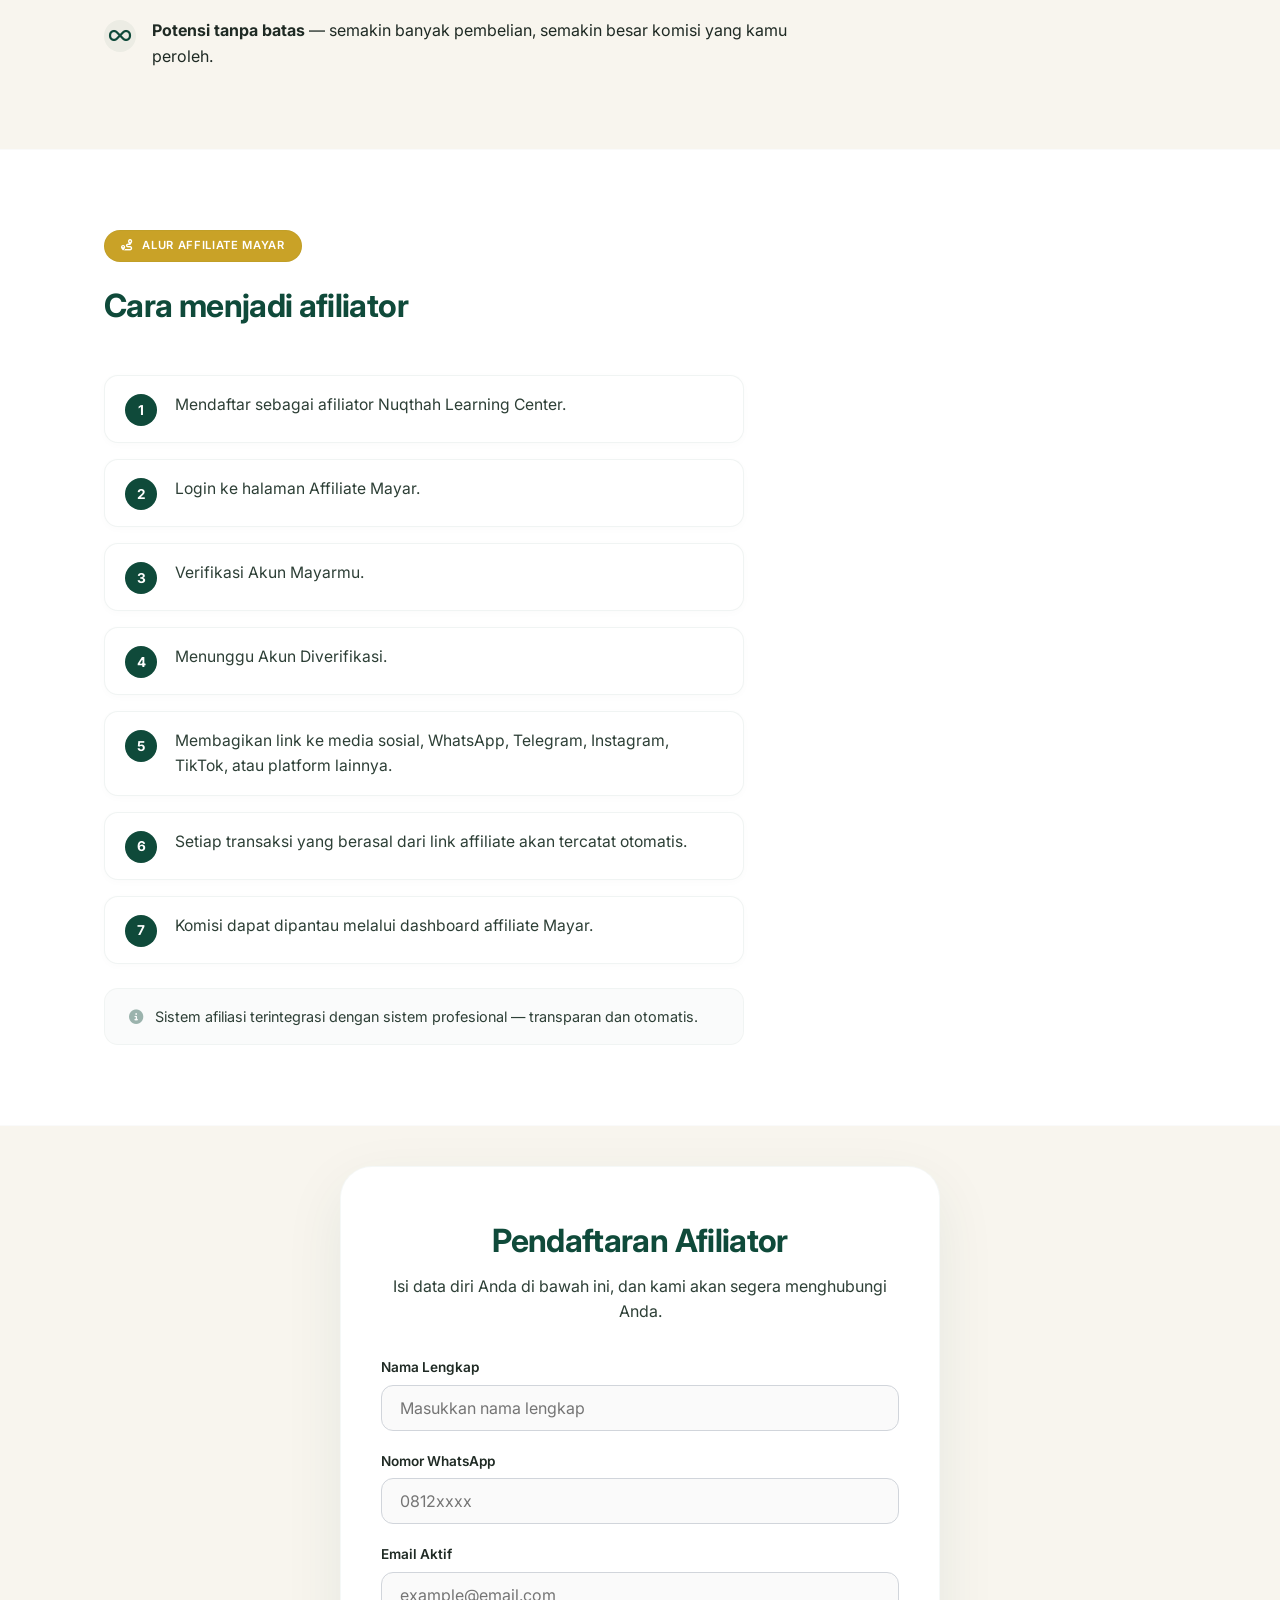
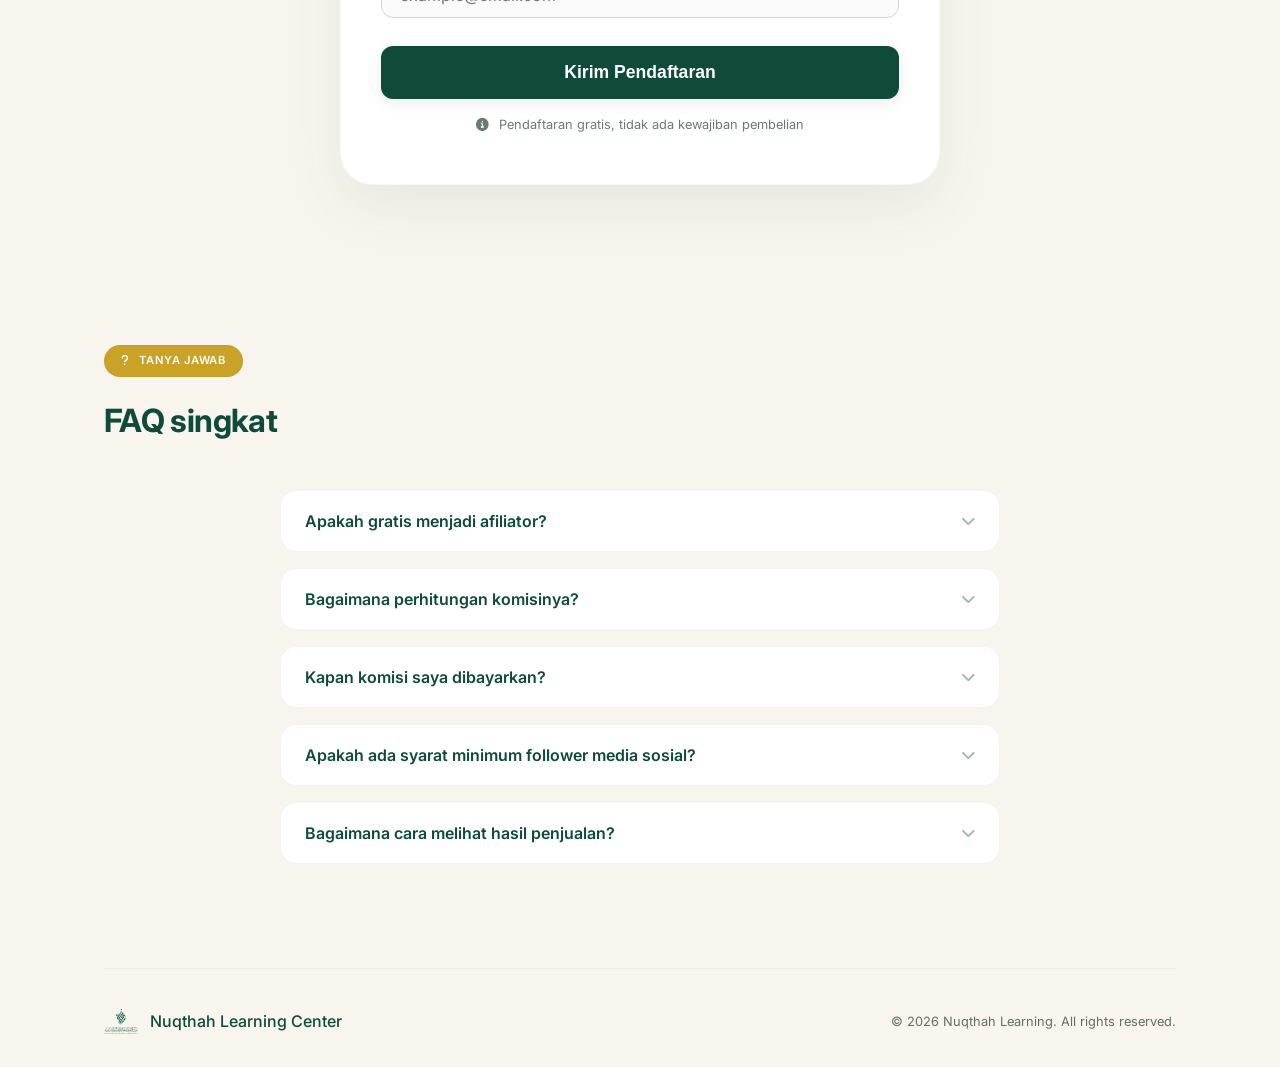
==== commit 700901e7: "Add files via upload" ====
--- a/afiliator.html
+++ b/afiliator.html
@@ -4,7 +4,7 @@
 <head>
     <meta charset="UTF-8" />
     <meta name="viewport" content="width=device-width, initial-scale=1.0" />
-    <title>Jadi Afiliator · Nuqthah Learning Center</title>
+    <title>pendaftaran Afiliator · Nuqthah Learning Center</title>
     <meta name="theme-color" content="#0F4A3A" />
     <link rel="icon" type="image/png" href="assets/logofix.png" />
     <link rel="preconnect" href="https://fonts.googleapis.com" />
@@ -1099,20 +1099,19 @@
     <!-- ===== NAVBAR — SAMA DENGAN INDEX.HTML & BEBAS BULLET ===== -->
     <nav class="navbar" id="navbar">
         <div class="container">
-            <a href="index.html" class="logo">
-                <span class="logo-img">
-                    <img src="https://userkv.r2.mayar.id/landing-page/assets/nuqthah-kind-kingdom-2402/d50a2464_fdggdd.png"
-                        alt="Nuqthah Logo"
-                        onerror="this.style.display='none';this.parentElement.innerHTML='<i class=\'fas fa-graduation-cap\'></i>'" />
-                </span>
-                <span class="logo-text">Nuqthah Learning Center</span>
-                <span class="logo-text-sm">Nuqthah Learning Center</span>
+            <a href="index.html"
+                class="flex items-center gap-2 md:gap-3 hover:opacity-90 transition-opacity duration-300">
+                <!-- Logo diganti dengan icon home -->
+                <i class="fas fa-home text-xl md:text-2xl text-white"></i>
+
+                <span class="font-bold text-sm sm:hidden">Beranda</span>
             </a>
 
             <ul class="nav-links" id="navLinks">
                 <li><a href="index.html">Beranda</a></li>
                 <li><a href="materi.html">Katalog</a></li>
-                <li><a href="knowledges.html">Tentang</a></li>
+                <li><a href="afiliator.html">Afiliate</a></li>
+                <li><a href="knowledge/knowledge.html">Tentang</a></li>
                 <li><a href="#faq">FAQ</a></li>
                 <li><a href="#kontak">Kontak</a></li>
                 <li><a href="formpengajar.html">Pengajar</a></li>
